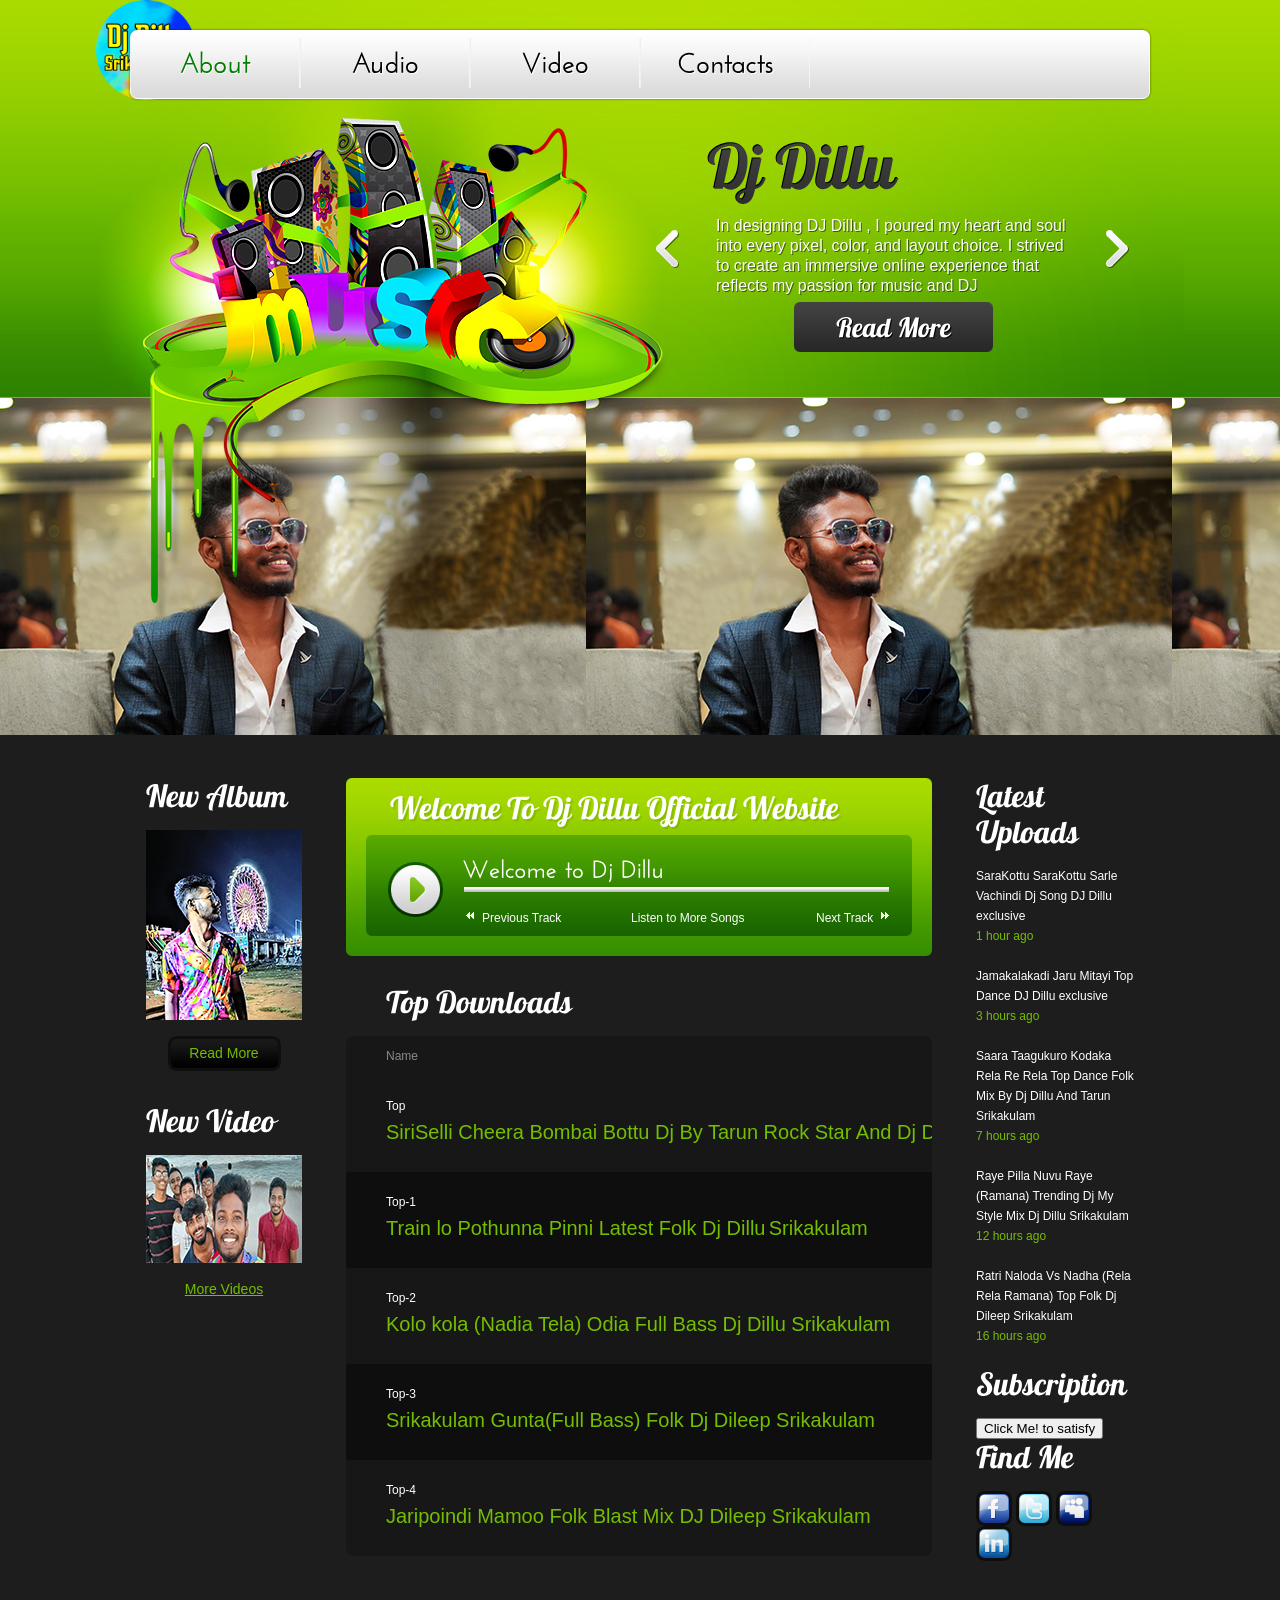
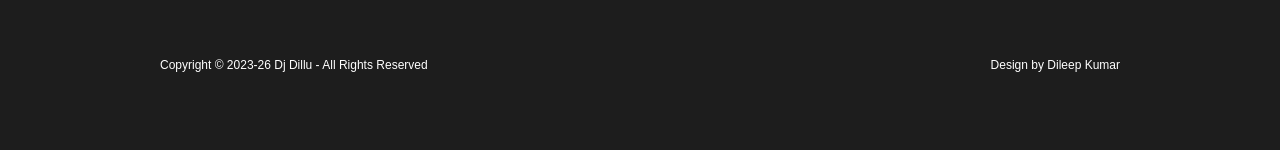
==== index.html @ f814ef7c "Add files via upload" ====
<!DOCTYPE HTML>
<html lang="en">
<head>
<title>Dj Dillu</title>
<meta charset="UTF-8">
<link href="css/style.css" rel="stylesheet" type="text/css" />
<link href="css/layout.css" rel="stylesheet" type="text/css" />
<link rel="stylesheet" href="css/prettyPhoto.css" type="text/css">
<script src="js/jquery.min.js" type="text/javascript"></script>
<script src="js/cufon-yui.js" type="text/javascript"></script>
<script src="js/cufon-replace.js" type="text/javascript"></script>
<script type="text/javascript" src="js/Josefin_Sans_600.font.js"></script>
<script type="text/javascript" src="js/Lobster_400.font.js"></script>
<script type="text/javascript" src="js/sprites.js"></script>
<script type="text/javascript" src="js/jquery.jplayer.min.js"></script>
<script type="text/javascript" src="js/jquery.jplayer.settings.js"></script>
<script type="text/javascript" src="js/gSlider.js"></script>
<script type="text/javascript" src="js/jquery.easing.1.3.js"></script>
<script type="text/javascript" src="js/jquery.prettyPhoto.js"></script>
<!--[if lt IE 7]> <div style=' clear: both; height: 59px; padding:0 0 0 15px; position: relative;'> <a href="http://www.microsoft.com/windows/internet-explorer/default.aspx?ocid=ie6_countdown_bannercode"><img src="http://www.theie6countdown.com/images/upgrade.jpg" border="0" height="42" width="820" alt="You are using an outdated browser. For a faster, safer browsing experience, upgrade for free today." /></a></div> <![endif]-->
<!--[if lt IE 9]><script src="js/html5.js" type="text/javascript"></script><![endif]-->
<!--[if IE]><link href="css/ie_style.css" rel="stylesheet" type="text/css" /><![endif]-->
<style>
  .animated-image {
    width: 100x;
    height: 100px;
    position: right;
    top: 0px;
    left: 0px;
    animation: spin 3s linear infinite;
  }
  
  @keyframes spin {
    0% { transform: rotate(0deg); }
    100% { transform: rotate(360deg); }
  }
</style>
</head>
<body id="page1">
<!-- START PAGE SOURCE -->
<div id="main">
  <header>
    <nav>
      <ul>
        <li class="active"><a href="index.html">About</a></li>
        <li><a href="audio.html">Audio</a></li>
        <li><a href="video.html">Video</a></li>
        <li><a href="contacts.html">Contacts</a></li>
      </ul>
    </nav>
    <h1><a href="index.html">Dj Dillu</a></h1>
    <div class="header-slider">
      <ul>
        <li>In designing DJ Dillu , I poured my heart and soul into every pixel, color, and layout choice. I strived to create an immersive online experience that reflects my passion for music and DJ</li>
        <li> Through carefully curated images, vibrant typography, and a thoughtfully chosen color palette, I sought to capture the energy and excitement that drives me as a DJ</li>
        <li> DJ Dillu Official is a testament to my unwavering dedication and unwavering commitment to my craft, and I hope that it serves as an authentic representation of my artistic expression in the world of DJ</li>
      </ul>
    </div>
  
    <a href="#" class="hs-prev"><img src="images/prev.png" alt=""></a> <a href="#" class="hs-next"><img src="images/next.png" alt=""></a> <a href="https://www.youtube.com/@DILEEPKUMARMIXES/about" target = "blank" class="header-more" target="_blank">Read More</a>
    <img src="images/PicsArt_09-05-11.10.24-modified.png" alt="Animated Image" class="animated-image" position ="right">
  </header>
  </header>
  <div class="tumbvr">
    <div class="tumbvr-mask"></div>
    <ul>
      <li><img src="images/DSC02478copy1.jpg" alt=""></li>
      <li><img src="images/DSC02478copy1.jpg" alt=""></li>
      <li><img src="images/DSC02478copy1.jpg" alt=""></li>
      <li><img src="images/DSC02478copy1.jpg" alt=""></li>
      <li><img src="images/DSC02478copy1.jpg" alt=""></li>
      <li><img src="images/DSC02478copy1.jpg" alt=""></li>
      <li><img src="images/DSC02478copy1.jpg" alt=""></li>
      <li><img src="images/DSC02478copy1.jpg" alt=""></li>
      <li><img src="images/DSC02478copy1.jpg" alt=""></li>
      <li><img src="images/DSC02478copy1.jpg" alt=""></li>
    </ul>
  </div>
  <div class="header-more"> 
  </div>
  <article id="content">
    <div class="col-1">
      <div class="p2">
        <h2>New Album</h2>
        <img src="images/readmore.jpg" class="p1" alt=""> <a href="#" class="more">Read More</a></div>
      <div class="p2">
        <h2>New Video</h2>
        <a ><img class="p1" src="images/viewvideo.jpg" alt=""></a>
        <div class="alc"><a href="video.html">More Videos</a></div>
      </div>
    </div>
    <div class="col-2">
      <!-- audio player begin -->
      <div id="jplayer"></div>
      <div class="jp-audio">
        <h2>Welcome To Dj Dillu Official Website</h2>
        <div class="jp-type-single">
          <div id="jp_interface_1" class="jp-interface">
            <ul class="jp-controls">
              <li><a href="#" class="jp-play"></a></li>
              <li><a href="#" class="jp-pause"></a></li>
              <li><a href="#" class="jp-prev">Previous Track</a></li>
              <li><a href="#" class="jp-next">Next Track</a></li>
              <li><a href="#" class="jp-more-songs">Listen to More Songs</a></li>
            </ul>
            <div class="jp-progress">
              <div class="jp-seek-bar">
                <div class="jp-play-bar"></div>
              </div>
            </div>
            <div class="jp-title"></div>
          </div>
        </div>
      </div>
      <h2 class="pl">Top Downloads</h2>
      <div class="table-border">
        <table class="dates" cellpadding="0" cellspacing="0" border="0">
          <tr class="thead">
            <td class="col1">Name</td>
          </tr>
           <tr>
            <td class="col1">Top<br>
              <a href="https://drive.google.com/file/d/1WCLsvqOTtcjoiZaP4EKveV9rdyHVbUPw/view?usp=sharing" class="name">SiriSelli Cheera Bombai Bottu Dj By Tarun Rock Star And Dj Dileep </a><br>
              
          </tr>
          <tr class="even">
            <td class="col1">Top-1<br>
              <a href="https://drive.google.com/file/d/1teFipoTObRF-VuOJubJQ5Y_jPtXtaSgh/view?usp=sharing" target="_blank" class="name">Train lo Pothunna Pinni Latest Folk Dj Dillu Srikakulam</a><br>
              
          </tr>
          <tr>
            <td class="col1">Top-2<br>
              <a href="https://drive.google.com/file/d/1_3xnw_9HSNkntyywQRwxjDXjwbVio2aT/view?usp=sharing" class="name">Kolo kola (Nadia Tela) Odia Full Bass Dj Dillu Srikakulam</a><br>
              
          </tr>
          <tr class="even">
            <td class="col1">Top-3<br>
              <a href="https://drive.google.com/file/d/1m0arydtj-fS7oEiS9Yz0POnsLIa98h0v/view?usp=sharing" class="name">Srikakulam Gunta(Full Bass) Folk Dj Dileep Srikakulam </a><br>
              
          </tr>
          <tr>
            <td class="col1">Top-4<br>
              <a href="https://drive.google.com/file/d/1TgIFZD1StHRQsTjkiihwCfLlp9BEN3Y2/view?usp=sharing" class="name">Jaripoindi Mamoo Folk Blast Mix DJ Dileep Srikakulam</a><br>
              
          </tr>
        </table>
      </div>
    </div>
    <div class="col-3">
   <h2>Latest Uploads</h2>
      <div class="und">
        <p>SaraKottu SaraKottu Sarle Vachindi  Dj Song DJ Dillu exclusive <br>
          <a href="https://drive.google.com/file/d/1wW9X5XqTHPH-Gyp4Dm9epz2MG8A7WbhQ/view?usp=sharing">1 hour ago</a></p>
        <p>Jamakalakadi Jaru Mitayi Top Dance DJ Dillu exclusive<br>
          <a href="https://drive.google.com/file/d/1xx9QXLfUPPmvFBSy2OEiqF_dMEuh_zio/view?usp=sharing">3 hours ago</a></p>
        <p>Saara Taagukuro Kodaka Rela Re Rela Top Dance Folk Mix By Dj Dillu And Tarun Srikakulam<br>
          <a href="https://drive.google.com/file/d/1fkk7ANr0CYr5Va51v1Og4FekkxbIAlU7/view?usp=sharing">7 hours ago</a></p>
        <p>Raye Pilla Nuvu Raye (Ramana) Trending Dj My Style Mix Dj Dillu Srikakulam<br>
          <a href="https://drive.google.com/file/d/1ZUS-rLORGynsIvU-evzeMJDXTzarLxrR/view?usp=sharing">12 hours ago</a></p>
        <p>Ratri Naloda Vs Nadha (Rela Rela Ramana) Top Folk Dj Dileep Srikakulam<br>
          <a href="https://drive.google.com/file/d/1iRGl1j0U0RoXzGTWbC12DECkCYLK7ba0/view?usp=sharing">16 hours ago</a></p>
      </div>
      <h2>Subscription</h2>
      <form action="https://www.youtube.com/@DILEEPKUMARMIXES" id="subscribe">
        <a href="https://www.youtube.com/@DILEEPKUMARMIXES" target ="_blank">
          <button type="button">Click Me! to satisfy</button>
        </a>
        

      <h2>Find Me</h2>
      <ul class="soc-ico">
        <li><a href="https://www.facebook.com/djdilluofficial/" target="blank"><img src="images/facebook.png" alt=""></a></li>
        <li><a href="#"><img src="images/twitter.png" alt=""></a></li>
        <li><a href="#"><img src="images/myspace.png" alt=""></a></li>
        <li><a href="https://www.linkedin.com/in/dileep-kumar-i-20770a247/" target="blank"><img src="images/linkedin.png" alt=""></a></li>
      </ul>
    </div>
  </article>
  <div class="af clear"></div>
</div>
<footer>
  <div class="footerlink">
    <p class="lf">Copyright &copy; 2023-26 <a href="#">Dj Dillu</a> - All Rights Reserved</p>
    <p class="rf">Design by <a href="#">Dileep Kumar</a></p>
    <div style="clear:both;"></div>
  </div>
</footer>
<script type="text/javascript">Cufon.now()
$(function () {
    $('nav,.more,.header-more').sprites()

    $('.header-slider').gSlider({
        prevBu: '.hs-prev',
        nextBu: '.hs-next'
    })
})
$(window).load(function () {
    $('.tumbvr')._fw({
        tumbvr: {
            duration: 2000,
            easing: 'easeOutQuart'
        }
    }).bind('click', function () {
        location = "index-3.html"
    })
    $('a[rel=prettyPhoto]').each(function () {
        var th = $(this),
            pb
            th.append(pb = $('<span class="playbutt"></span>').css({
                opacity: .7
            }))
            pb.bind('mouseenter', function () {
                $(this).stop().animate({
                    opacity: .9
                })
            }).bind('mouseleave', function () {
                $(this).stop().animate({
                    opacity: .7
                })
            })
    }).prettyPhoto({
        theme: 'dark_square'
    })
})
</script>
<!-- END PAGE SOURCE -->
</body>
</html>
---- css/style.css ----
html, body, div, span, applet, object, iframe, h1, h2, h3, h4, h5, h6, p, blockquote, pre, a, abbr, acronym, address, big, cite, code, del, dfn, em, font, img, ins, kbd, q, s, samp, small, strike, strong, sub, sup, tt, var, b, u, i, center, dl, dt, dd, ol, ul, li, fieldset, form, label, legend, table, caption, tbody, tfoot, thead, tr, th, td, article, aside, details, figcaption, figure, footer, header, hgroup, mark, menu, meter, nav, output, progress, section, summary, time {
	margin:0;
	padding:0;
	border:0;
	outline:0;
	font-size:100%;
	vertical-align:baseline;
	background:transparent;
}
article, aside, details, figcaption, figure, footer, header, hgroup, menu, nav, output, section, summary {
	display:block;
}
meter, progress, mark, time {
	display:inline;
}
ol, ul {
	list-style:none;
}
blockquote, q {
	quotes:none;
}
html, body {
	height:100%;
}
img {
	border:0;
	vertical-align:top;
	text-align:left;
}
object {
	vertical-align:top;
	outline:none;
}
ul, ol {
	list-style:none;
}
table, table td {
	padding:0;
	border:none;
	border-collapse:collapse;
}
input, select, textarea {
	font-family:Arial, Helvetica, sans-serif;
	font-size:1em;
	vertical-align:middle;
	font-weight:normal;
	margin:0;
	padding:0;
}
textarea {
	overflow:auto;
}
html {
	min-width:1088px;
}
body {
	background:url(../images/body-bg.png) repeat-x #1d1d1d;
	font-family:Arial, Helvetica, sans-serif;
	font-size:100%;
	line-height:1em;
	color:#000;
}
.innercopy, .innercopy a {
	border:0;
	float:right;
	background:#fff;
	color:#f00;
	width:50%;
	line-height:10px;
	font-size:10px;
	margin:-220% 0 0 0;
	overflow:hidden;
	padding:0;
}
#main {
	width:1088px;
	margin:0 auto;
	min-height:100%;
	margin-bottom:-129px;
}
.af {
	height:129px;
}
header {
	position:relative;
	height:398px;
	background:url(../images/header-bg.jpg) 0 0 no-repeat;
}
a {
	color:#74be00;
	outline:none;
}
a:hover {
	text-decoration:none;
}
p, .blo {
	line-height:20px;
	margin-bottom:20px;
}
.p0 {
	margin-bottom:8px;
}
.p1 {
	margin-bottom:16px;
}
.p2 {
	margin-bottom:32px;
}
header h1 {
	position:absolute;
	left:612px;
	top:130px;
}
header h1 a {
	font:60px/1.2em Arial, Helvetica, sans-serif;
	color:#414141;
	text-decoration:none;
}
header nav {
	width:1024px;
	height:73px;
	position:absolute;
	left:32px;
	top:28px;
	background:url(../images/nav-sprite.png);
}
header nav ul {
	padding-left:2px;
}
header nav li {
	float:left;
	padding-top:10px;
}
header nav li a {
	font:28px/50px Arial, Helvetica, sans-serif;
	color:#000;
	width:168px;
	display:block;
	text-align:center;
	border-right:1px #f5f5f5 solid;
	border-left:1px #efefef solid;
	text-decoration:none;
}
header nav li a:hover, header nav li.active a {
	color:#037f00;
}
#page1 #content {
	background:none;
	padding-top:380px;
}
#page4 .img-box {
	margin-right:44px;
	margin-bottom:20px;
}
#page4 .img-box img {
	margin-bottom:6px;
}
#page4 .img-box.lst {
	margin-right:0;
}
#content {
	min-height:400px;
	background:url(../images/content-bg.png) no-repeat 0 0;
	padding:43px 0 60px 0;
	overflow:hidden;
	font-size:12px;
	line-height:20px;
	color:#fff;
	position:relative;
}
.contacts span {
	width:70px;
	display:inline-block;
}
h2 {
	font:30px/1.2em Arial, Helvetica, sans-serif;
	color:#fff;
	margin-bottom:16px;
}
table.dates {
	width:586px;
	font:12px/20px Arial, Helvetica, sans-serif;
	color:#fff;
}
.table-border {
	border-radius:8px;
	overflow:hidden;
	border:none;
	position:relative;
	z-index:1;
}
table.dates .thead td {
	color:#898989;
	padding:0 20px;
}
table.dates .thead td.col1 {
	padding-left:40px;
}
table.dates td {
	padding:20px 22px;
	background:#171717;
}
table.dates td .name {
	font:20px/32px Arial, Helvetica, sans-serif;
	color:#74be00;
	white-space:nowrap;
	text-decoration:none;
	display:inline-block;
	margin-bottom:4px;
}
table.dates td .name:hover {
	color:#fff;
}
table.dates td .facebook-event {
	font:bold 12px/29px Arial, Helvetica, sans-serif;
	color:#5278b8;
	background:url(../images/favebook-event.png) left center no-repeat;
	display:block;
	text-decoration:none;
	padding-left:34px;
	margin-bottom:4px;
}
table.dates td .facebook-event:hover {
	color:#fff;
}
table.dates .even td {
	background:#0e0e0e;
}
table.dates .thead td {
	background:#171717;
	line-height:40px;
}
table.dates .col1 {
	width:140px;
	padding-left:40px;
}
table.dates .col2 {
	width:80px;
}
table.dates .col3 {
	width:180px;
}
.soc-ico li {
	float:left;
	margin-right:4px;
}
#form1 {
	width:505px;
}
#form1 label {
	float:left;
	width:100%;
	background:url(../images/contacts-input.png) right 0 no-repeat;
	margin-bottom:4px;
}
#form1 label.msg {
	background-image:url(../images/contacts-textarea.png);
}
#form1 label.msg textarea {
	height:534px;
}
#form1 label input, #form1 label textarea {
	float:right;
	width:400px;
	background:none;
	border:none;
	padding:6px 8px;
}
#form1 .btns {
	float:right;
	padding-top:14px;
}
#form1 .btns a {
	float:left;
	margin-left:12px;
}
#subscribe {
	width:157px;
	margin-bottom:22px;
}
#subscribe input, #subscribe label {
	float:left;
}
#subscribe label {
	background:url(../images/news-input.png) no-repeat;
}
#subscribe input {
	background:none;
	border:none;
	width:111px;
	padding:10px;
}
#subscribe input[type=submit] {
	width:26px;
	height:35px;
	background:url(../images/subscribe.png) no-repeat;
	cursor:pointer;
}
a[rel=prettyPhoto] {
	float:left;
	position:relative;
}
.playbutt {
	position:absolute;
	width:100%;
	height:100%;
	left:0;
	top:0;
	background:url(../images/play.png) 50% 45% no-repeat;
}
ul.audio li {
	color:#898989;
	font:12px/26px Arial, Helvetica, sans-serif;
}
ul.audio .cntrls {
	float:right;
	height:26px;
	width:82px;
}
ul.audio .mute {
	width:40px;
	height:26px;
	float:left;
	background:url(../images/audio-sprite.png) no-repeat;
}
ul.audio .separator {
	width:2px;
	height:26px;
	float:left;
	background:url(../images/audio-sprite.png) -40px 0 no-repeat;
}
ul.audio .play {
	width:40px;
	height:26px;
	float:left;
	background:url(../images/audio-sprite.png) -42px 0 no-repeat;
}
.tumbvr {
	height:337px;
	width:100%;
	position:absolute;
	left:0;
	z-index:990;
	cursor:pointer;
}
.tumbvr-mask {
	height:337px;
	width:100%;
	background:url(../images/tumbvr-mask.png) no-repeat;
	position:absolute;
	left:50%;
	margin-left:-544px;
	top:0;
	z-index:999;
}
.tumbvr li {
	float:left;
}
.tumbvr li a {
	display:block;
	position:relative;
}
.header-more {
	position:absolute;
	left:698px;
	top:302px;
	padding:0 42px;
	font:26px/50px Arial, Helvetica, sans-serif;
	color:#fff;
	text-decoration:none;
	display:inline-block;
	background:url(../images/button-sprite.png);
}
.header-slider {
	width:360px;
	position:absolute;
	left:620px;
	top:216px;
	overflow:hidden;
	font:16px/20px Arial, Helvetica, sans-serif;
	color:#fff;
	text-shadow:1px 1px rgba(0, 0, 0, .5);
}
.header-slider a {
	color:#fff;
}
.hs-prev {
	position:absolute;
	left:560px;
	top:230px;
}
.hs-next {
	position:absolute;
	left:1010px;
	top:230px;
}
.header-slider li {
	float:left;
	display:block;
	width:360px;
}
#jplayer {
	height:0;
	overflow:hidden;
}
.jp-audio {
	width:586px;
	height:178px;
	background:url(../images/jplayer-bg.png) no-repeat;
	position:relative;
	margin-bottom:28px;
}
.jp-audio h2 {
	position:absolute;
	left:44px;
	top:12px;
}
.jp-audio .jp-title {
	position:absolute;
	left:116px;
	top:77px;
	font:24px/1.2em Arial, Helvetica, sans-serif;
	color:#fff;
}
.jp-audio a {
	text-decoration:none;
	color:#fff;
}
.jp-audio a:hover {
	color:#74be00;
}
.jp-audio .jp-prev {
	position:absolute;
	left:120px;
	top:130px;
	background:url(../images/jplayer-prev.png) 0 4px no-repeat;
	padding-left:16px;
}
.jp-audio .jp-next {
	position:absolute;
	left:470px;
	top:130px;
	background:url(../images/jplayer-next.png) 100% 4px no-repeat;
	padding-right:16px;
}
.jp-audio .jp-more-songs {
	position:absolute;
	left:285px;
	top:130px;
}
.jp-progress {
	width:425px;
	position:absolute;
	left:118px;
	top:109px;
	overflow:hidden;
	height:5px;
}
.jp-progress .jp-seek-bar {
	background:url(../images/progbar.png) repeat-x;
	position:absolute;
	height:5px;
	left:0;
	top:0;
	overflow:hidden;
	cursor:pointer;
}
.jp-progress .jp-seek-bar .jp-play-bar {
	background:url(../images/progbar.png) repeat-x 0 -5px;
	height:5px;
	display:block;
	position:absolute;
	left:0;
	top:0;
}
.jp-controls .jp-play, .jp-controls .jp-pause {
	width:55px;
	height:55px;
	position:absolute;
	left:42px;
	top:84px;
	display:block;
	background:url(../images/jplayer-play-pause.png) 0 0 no-repeat;
}
.jp-controls .jp-pause {
	background-position:0 -55px;
}
.pl {
	padding-left:40px;
}
.green {
	color:#74be00;
}
.fleft, .fl {
	float:left;
}
.fright, .fr {
	float:right;
}
.fnone, .fn {
	float:none;
}
.col-1, .col-2, .col-3 {
	float:left;
}
.alignleft, .all {
	text-align:left;
}
.alignright, .alr {
	text-align:right;
}
.aligncenter, .alc {
	text-align:center;
}
.wrapper {
	width:100%;
	overflow:hidden;
}
a.und, .und a {
	text-decoration:none;
}
a.und:hover, .und a:hover {
	text-decoration:underline;
}
.nocolor, .nocolor a {
	color:inherit;
}
.upc {
	text-transform:uppercase;
}
.extra-wrap {
	overflow:hidden;
}
.nopad {
	padding:0;
}
.nomar {
	margin:0;
}
.clear {
	clear:both;
	line-height:0;
}
.bold {
	font-weight:bold;
}
.more {
	font:14px/35px Arial, Helvetica, sans-serif;
	color:#74be00;
	width:113px;
	text-align:center;
	display:block;
	margin:0 auto;
	background:url(../images/more-sprite.png);
	text-decoration:none;
}
.more:hover {
	color:#fff;
}
.list a {
}
dl.address dd {
	text-align:right;
	clear:both;
}
dl.address dd span {
	float:left;
}
dl.img-box, .img-box-set dl, dl.img-box dd, .img-box-set dl dd {
	overflow:hidden;
}
dl.img-box dt, .img-box-set dl dt {
	float:left;
}
footer {
	text-align:center;
	height:129px;
	overflow:hidden;
	background:url(../images/footer-bg.png) repeat-x;
	position:relative;
	z-index:1;
}
footer .footerlink {
	width:960px;
	margin:0 auto;
	font:12px/20px Arial, Helvetica, sans-serif;
	padding-top:37px;
	display:block;
}
footer, footer a {
	color:#fff;
}
footer a {
	text-decoration:none;
}
footer p {
	margin:0;
	padding:0;
	line-height:normal;
}
footer .lf {
	float:left;
}
footer .rf {
	float:right;
}
---- css/layout.css ----
.col-1 {
	width:156px;
	margin-right:44px;
	margin-left:50px;
}
.col-2 {
	width:586px;
	margin-right:44px;
}
.col-3 {
	width:160px;
}
.col-1 {
	font-size:14px;
}
#page2 .col-1 {
	margin-right:84px;
}
#page2 .col-2 {
	width:506px;
	margin-right:84px;
}
#page3 .col-1 {
	margin-right:84px;
}
#page3 .col-2 {
	width:506px;
	margin-right:84px;
}
#page4 .col-1 {
	margin-right:84px;
}
#page4 .col-2 {
	width:506px;
	margin-right:84px;
}
#page5 .col-1 {
	margin-right:44px;
}
#page5 .col-2 {
	width:586px;
	margin-right:44px;
}
#page6 .col-1 {
	margin-right:84px;
}
#page6 .col-2 {
	width:506px;
	margin-right:84px;
}
---- css/prettyPhoto.css ----
div.pp_default .pp_top, div.pp_default .pp_top .pp_middle, div.pp_default .pp_top .pp_left, div.pp_default .pp_top .pp_right, div.pp_default .pp_bottom, div.pp_default .pp_bottom .pp_left, div.pp_default .pp_bottom .pp_middle, div.pp_default .pp_bottom .pp_right {
	height:13px;
}
div.pp_default .pp_top .pp_left {
	background:url(../images/prettyPhoto/default/sprite.png) -78px -93px no-repeat;
}
div.pp_default .pp_top .pp_middle {
	background:url(../images/prettyPhoto/default/sprite_x.png) top left repeat-x;
}
div.pp_default .pp_top .pp_right {
	background:url(../images/prettyPhoto/default/sprite.png) -112px -93px no-repeat;
}
div.pp_default .pp_content .ppt {
	color:#f8f8f8;
}
div.pp_default .pp_content_container .pp_left {
	background:url(../images/prettyPhoto/default/sprite_y.png) -7px 0 repeat-y;
	padding-left:13px;
}
div.pp_default .pp_content_container .pp_right {
	background:url(../images/prettyPhoto/default/sprite_y.png) top right repeat-y;
	padding-right:13px;
}
div.pp_default .pp_next:hover {
	background:url(../images/prettyPhoto/default/sprite_next.png) center right no-repeat;
	cursor:pointer;
}
div.pp_default .pp_previous:hover {
	background:url(../images/prettyPhoto/default/sprite_prev.png) center left no-repeat;
	cursor:pointer;
}
div.pp_default .pp_expand {
	background:url(../images/prettyPhoto/default/sprite.png) 0 -29px no-repeat;
	cursor:pointer;
	width:28px;
	height:28px;
}
div.pp_default .pp_expand:hover {
	background:url(../images/prettyPhoto/default/sprite.png) 0 -56px no-repeat;
	cursor:pointer;
}
div.pp_default .pp_contract {
	background:url(../images/prettyPhoto/default/sprite.png) 0 -84px no-repeat;
	cursor:pointer;
	width:28px;
	height:28px;
}
div.pp_default .pp_contract:hover {
	background:url(../images/prettyPhoto/default/sprite.png) 0 -113px no-repeat;
	cursor:pointer;
}
div.pp_default .pp_close {
	width:30px;
	height:30px;
	background:url(../images/prettyPhoto/default/sprite.png) 2px 1px no-repeat;
	cursor:pointer;
}
div.pp_default .pp_gallery ul li a {
	background:url(../images/prettyPhoto/default/default_thumb.png) center center #f8f8f8;
	border:1px solid #aaa;
}
div.pp_default .pp_gallery a.pp_arrow_previous, div.pp_default .pp_gallery a.pp_arrow_next {
	position:static;
	left:auto;
}
div.pp_default .pp_nav .pp_play, div.pp_default .pp_nav .pp_pause {
	background:url(../images/prettyPhoto/default/sprite.png) -51px 1px no-repeat;
	height:30px;
	width:30px;
}
div.pp_default .pp_nav .pp_pause {
	background-position:-51px -29px;
}
div.pp_default a.pp_arrow_previous, div.pp_default a.pp_arrow_next {
	background:url(../images/prettyPhoto/default/sprite.png) -31px -3px no-repeat;
	height:20px;
	width:20px;
	margin:4px 0 0;
}
div.pp_default a.pp_arrow_next {
	left:52px;
	background-position:-82px -3px;
}
div.pp_default .pp_content_container .pp_details {
	margin-top:5px;
}
div.pp_default .pp_nav {
	clear:none;
	height:30px;
	width:105px;
	position:relative;
}
div.pp_default .pp_nav .currentTextHolder {
	font-family:Georgia;
	font-style:italic;
	font-color:#999;
	font-size:11px;
	left:75px;
	line-height:25px;
	position:absolute;
	top:2px;
	margin:0;
	padding:0 0 0 10px;
}
div.pp_default .pp_close:hover, div.pp_default .pp_nav .pp_play:hover, div.pp_default .pp_nav .pp_pause:hover, div.pp_default .pp_arrow_next:hover, div.pp_default .pp_arrow_previous:hover {
	opacity:0.7;
}
div.pp_default .pp_description {
	font-size:11px;
	font-weight:700;
	line-height:14px;
	margin:5px 50px 5px 0;
}
div.pp_default .pp_bottom .pp_left {
	background:url(../images/prettyPhoto/default/sprite.png) -78px -127px no-repeat;
}
div.pp_default .pp_bottom .pp_middle {
	background:url(../images/prettyPhoto/default/sprite_x.png) bottom left repeat-x;
}
div.pp_default .pp_bottom .pp_right {
	background:url(../images/prettyPhoto/default/sprite.png) -112px -127px no-repeat;
}
div.pp_default .pp_loaderIcon {
	background:url(../images/prettyPhoto/default/loader.gif) center center no-repeat;
}
div.light_rounded .pp_top .pp_left {
	background:url(../images/prettyPhoto/light_rounded/sprite.png) -88px -53px no-repeat;
}
div.light_rounded .pp_top .pp_right {
	background:url(../images/prettyPhoto/light_rounded/sprite.png) -110px -53px no-repeat;
}
div.light_rounded .pp_next:hover {
	background:url(../images/prettyPhoto/light_rounded/btnNext.png) center right no-repeat;
	cursor:pointer;
}
div.light_rounded .pp_previous:hover {
	background:url(../images/prettyPhoto/light_rounded/btnPrevious.png) center left no-repeat;
	cursor:pointer;
}
div.light_rounded .pp_expand {
	background:url(../images/prettyPhoto/light_rounded/sprite.png) -31px -26px no-repeat;
	cursor:pointer;
}
div.light_rounded .pp_expand:hover {
	background:url(../images/prettyPhoto/light_rounded/sprite.png) -31px -47px no-repeat;
	cursor:pointer;
}
div.light_rounded .pp_contract {
	background:url(../images/prettyPhoto/light_rounded/sprite.png) 0 -26px no-repeat;
	cursor:pointer;
}
div.light_rounded .pp_contract:hover {
	background:url(../images/prettyPhoto/light_rounded/sprite.png) 0 -47px no-repeat;
	cursor:pointer;
}
div.light_rounded .pp_close {
	width:75px;
	height:22px;
	background:url(../images/prettyPhoto/light_rounded/sprite.png) -1px -1px no-repeat;
	cursor:pointer;
}
div.light_rounded .pp_nav .pp_play {
	background:url(../images/prettyPhoto/light_rounded/sprite.png) -1px -100px no-repeat;
	height:15px;
	width:14px;
}
div.light_rounded .pp_nav .pp_pause {
	background:url(../images/prettyPhoto/light_rounded/sprite.png) -24px -100px no-repeat;
	height:15px;
	width:14px;
}
div.light_rounded .pp_arrow_previous {
	background:url(../images/prettyPhoto/light_rounded/sprite.png) 0 -71px no-repeat;
}
div.light_rounded .pp_arrow_next {
	background:url(../images/prettyPhoto/light_rounded/sprite.png) -22px -71px no-repeat;
}
div.light_rounded .pp_bottom .pp_left {
	background:url(../images/prettyPhoto/light_rounded/sprite.png) -88px -80px no-repeat;
}
div.light_rounded .pp_bottom .pp_right {
	background:url(../images/prettyPhoto/light_rounded/sprite.png) -110px -80px no-repeat;
}
div.dark_rounded .pp_top .pp_left {
	background:url(../images/prettyPhoto/dark_rounded/sprite.png) -88px -53px no-repeat;
}
div.dark_rounded .pp_top .pp_right {
	background:url(../images/prettyPhoto/dark_rounded/sprite.png) -110px -53px no-repeat;
}
div.dark_rounded .pp_content_container .pp_left {
	background:url(../images/prettyPhoto/dark_rounded/contentPattern.png) top left repeat-y;
}
div.dark_rounded .pp_content_container .pp_right {
	background:url(../images/prettyPhoto/dark_rounded/contentPattern.png) top right repeat-y;
}
div.dark_rounded .pp_next:hover {
	background:url(../images/prettyPhoto/dark_rounded/btnNext.png) center right no-repeat;
	cursor:pointer;
}
div.dark_rounded .pp_previous:hover {
	background:url(../images/prettyPhoto/dark_rounded/btnPrevious.png) center left no-repeat;
	cursor:pointer;
}
div.dark_rounded .pp_expand {
	background:url(../images/prettyPhoto/dark_rounded/sprite.png) -31px -26px no-repeat;
	cursor:pointer;
}
div.dark_rounded .pp_expand:hover {
	background:url(../images/prettyPhoto/dark_rounded/sprite.png) -31px -47px no-repeat;
	cursor:pointer;
}
div.dark_rounded .pp_contract {
	background:url(../images/prettyPhoto/dark_rounded/sprite.png) 0 -26px no-repeat;
	cursor:pointer;
}
div.dark_rounded .pp_contract:hover {
	background:url(../images/prettyPhoto/dark_rounded/sprite.png) 0 -47px no-repeat;
	cursor:pointer;
}
div.dark_rounded .pp_close {
	width:75px;
	height:22px;
	background:url(../images/prettyPhoto/dark_rounded/sprite.png) -1px -1px no-repeat;
	cursor:pointer;
}
div.dark_rounded .pp_description {
	margin-right:85px;
	color:#fff;
}
div.dark_rounded .pp_nav .pp_play {
	background:url(../images/prettyPhoto/dark_rounded/sprite.png) -1px -100px no-repeat;
	height:15px;
	width:14px;
}
div.dark_rounded .pp_nav .pp_pause {
	background:url(../images/prettyPhoto/dark_rounded/sprite.png) -24px -100px no-repeat;
	height:15px;
	width:14px;
}
div.dark_rounded .pp_arrow_previous {
	background:url(../images/prettyPhoto/dark_rounded/sprite.png) 0 -71px no-repeat;
}
div.dark_rounded .pp_arrow_next {
	background:url(../images/prettyPhoto/dark_rounded/sprite.png) -22px -71px no-repeat;
}
div.dark_rounded .pp_bottom .pp_left {
	background:url(../images/prettyPhoto/dark_rounded/sprite.png) -88px -80px no-repeat;
}
div.dark_rounded .pp_bottom .pp_right {
	background:url(../images/prettyPhoto/dark_rounded/sprite.png) -110px -80px no-repeat;
}
div.dark_rounded .pp_loaderIcon {
	background:url(../images/prettyPhoto/dark_rounded/loader.gif) center center no-repeat;
}
div.dark_square .pp_left, div.dark_square .pp_middle, div.dark_square .pp_right, div.dark_square .pp_content {
	background:#000;
}
div.dark_square .pp_description {
	color:#fff;
	margin:0 85px 0 0;
}
div.dark_square .pp_loaderIcon {
	background:url(../images/prettyPhoto/dark_square/loader.gif) center center no-repeat;
}
div.dark_square .pp_expand {
	background:url(../images/prettyPhoto/dark_square/sprite.png) -31px -26px no-repeat;
	cursor:pointer;
}
div.dark_square .pp_expand:hover {
	background:url(../images/prettyPhoto/dark_square/sprite.png) -31px -47px no-repeat;
	cursor:pointer;
}
div.dark_square .pp_contract {
	background:url(../images/prettyPhoto/dark_square/sprite.png) 0 -26px no-repeat;
	cursor:pointer;
}
div.dark_square .pp_contract:hover {
	background:url(../images/prettyPhoto/dark_square/sprite.png) 0 -47px no-repeat;
	cursor:pointer;
}
div.dark_square .pp_close {
	width:75px;
	height:22px;
	background:url(../images/prettyPhoto/dark_square/sprite.png) -1px -1px no-repeat;
	cursor:pointer;
}
div.dark_square .pp_nav {
	clear:none;
}
div.dark_square .pp_nav .pp_play {
	background:url(../images/prettyPhoto/dark_square/sprite.png) -1px -100px no-repeat;
	height:15px;
	width:14px;
}
div.dark_square .pp_nav .pp_pause {
	background:url(../images/prettyPhoto/dark_square/sprite.png) -24px -100px no-repeat;
	height:15px;
	width:14px;
}
div.dark_square .pp_arrow_previous {
	background:url(../images/prettyPhoto/dark_square/sprite.png) 0 -71px no-repeat;
}
div.dark_square .pp_arrow_next {
	background:url(../images/prettyPhoto/dark_square/sprite.png) -22px -71px no-repeat;
}
div.dark_square .pp_next:hover {
	background:url(../images/prettyPhoto/dark_square/btnNext.png) center right no-repeat;
	cursor:pointer;
}
div.dark_square .pp_previous:hover {
	background:url(../images/prettyPhoto/dark_square/btnPrevious.png) center left no-repeat;
	cursor:pointer;
}
div.light_square .pp_expand {
	background:url(../images/prettyPhoto/light_square/sprite.png) -31px -26px no-repeat;
	cursor:pointer;
}
div.light_square .pp_expand:hover {
	background:url(../images/prettyPhoto/light_square/sprite.png) -31px -47px no-repeat;
	cursor:pointer;
}
div.light_square .pp_contract {
	background:url(../images/prettyPhoto/light_square/sprite.png) 0 -26px no-repeat;
	cursor:pointer;
}
div.light_square .pp_contract:hover {
	background:url(../images/prettyPhoto/light_square/sprite.png) 0 -47px no-repeat;
	cursor:pointer;
}
div.light_square .pp_close {
	width:75px;
	height:22px;
	background:url(../images/prettyPhoto/light_square/sprite.png) -1px -1px no-repeat;
	cursor:pointer;
}
div.light_square .pp_nav .pp_play {
	background:url(../images/prettyPhoto/light_square/sprite.png) -1px -100px no-repeat;
	height:15px;
	width:14px;
}
div.light_square .pp_nav .pp_pause {
	background:url(../images/prettyPhoto/light_square/sprite.png) -24px -100px no-repeat;
	height:15px;
	width:14px;
}
div.light_square .pp_arrow_previous {
	background:url(../images/prettyPhoto/light_square/sprite.png) 0 -71px no-repeat;
}
div.light_square .pp_arrow_next {
	background:url(../images/prettyPhoto/light_square/sprite.png) -22px -71px no-repeat;
}
div.light_square .pp_next:hover {
	background:url(../images/prettyPhoto/light_square/btnNext.png) center right no-repeat;
	cursor:pointer;
}
div.light_square .pp_previous:hover {
	background:url(../images/prettyPhoto/light_square/btnPrevious.png) center left no-repeat;
	cursor:pointer;
}
div.facebook .pp_top .pp_left {
	background:url(../images/prettyPhoto/facebook/sprite.png) -88px -53px no-repeat;
}
div.facebook .pp_top .pp_middle {
	background:url(../images/prettyPhoto/facebook/contentPatternTop.png) top left repeat-x;
}
div.facebook .pp_top .pp_right {
	background:url(../images/prettyPhoto/facebook/sprite.png) -110px -53px no-repeat;
}
div.facebook .pp_content_container .pp_left {
	background:url(../images/prettyPhoto/facebook/contentPatternLeft.png) top left repeat-y;
}
div.facebook .pp_content_container .pp_right {
	background:url(../images/prettyPhoto/facebook/contentPatternRight.png) top right repeat-y;
}
div.facebook .pp_expand {
	background:url(../images/prettyPhoto/facebook/sprite.png) -31px -26px no-repeat;
	cursor:pointer;
}
div.facebook .pp_expand:hover {
	background:url(../images/prettyPhoto/facebook/sprite.png) -31px -47px no-repeat;
	cursor:pointer;
}
div.facebook .pp_contract {
	background:url(../images/prettyPhoto/facebook/sprite.png) 0 -26px no-repeat;
	cursor:pointer;
}
div.facebook .pp_contract:hover {
	background:url(../images/prettyPhoto/facebook/sprite.png) 0 -47px no-repeat;
	cursor:pointer;
}
div.facebook .pp_close {
	width:22px;
	height:22px;
	background:url(../images/prettyPhoto/facebook/sprite.png) -1px -1px no-repeat;
	cursor:pointer;
}
div.facebook .pp_description {
	margin:0 37px 0 0;
}
div.facebook .pp_loaderIcon {
	background:url(../images/prettyPhoto/facebook/loader.gif) center center no-repeat;
}
div.facebook .pp_arrow_previous {
	background:url(../images/prettyPhoto/facebook/sprite.png) 0 -71px no-repeat;
	height:22px;
	margin-top:0;
	width:22px;
}
div.facebook .pp_arrow_previous.disabled {
	background-position:0 -96px;
	cursor:default;
}
div.facebook .pp_arrow_next {
	background:url(../images/prettyPhoto/facebook/sprite.png) -32px -71px no-repeat;
	height:22px;
	margin-top:0;
	width:22px;
}
div.facebook .pp_arrow_next.disabled {
	background-position:-32px -96px;
	cursor:default;
}
div.facebook .pp_nav {
	margin-top:0;
}
div.facebook .pp_nav p {
	font-size:15px;
	padding:0 3px 0 4px;
}
div.facebook .pp_nav .pp_play {
	background:url(../images/prettyPhoto/facebook/sprite.png) -1px -123px no-repeat;
	height:22px;
	width:22px;
}
div.facebook .pp_nav .pp_pause {
	background:url(../images/prettyPhoto/facebook/sprite.png) -32px -123px no-repeat;
	height:22px;
	width:22px;
}
div.facebook .pp_next:hover {
	background:url(../images/prettyPhoto/facebook/btnNext.png) center right no-repeat;
	cursor:pointer;
}
div.facebook .pp_previous:hover {
	background:url(../images/prettyPhoto/facebook/btnPrevious.png) center left no-repeat;
	cursor:pointer;
}
div.facebook .pp_bottom .pp_left {
	background:url(../images/prettyPhoto/facebook/sprite.png) -88px -80px no-repeat;
}
div.facebook .pp_bottom .pp_middle {
	background:url(../images/prettyPhoto/facebook/contentPatternBottom.png) top left repeat-x;
}
div.facebook .pp_bottom .pp_right {
	background:url(../images/prettyPhoto/facebook/sprite.png) -110px -80px no-repeat;
}
div.pp_pic_holder a:focus {
	outline:none;
}
div.pp_overlay {
	background:#000;
	display:none;
	left:0;
	position:absolute;
	top:0;
	width:100%;
	z-index:9500;
}
div.pp_pic_holder {
	display:none;
	position:absolute;
	width:100px;
	z-index:10000;
}
.pp_content {
	height:40px;
	min-width:40px;
}
* html .pp_content {
	width:40px;
}
.pp_content_container {
	position:relative;
	text-align:left;
	width:100%;
}
.pp_content_container .pp_left {
	padding-left:20px;
}
.pp_content_container .pp_right {
	padding-right:20px;
}
.pp_content_container .pp_details {
	float:left;
	margin:10px 0 2px;
}
.pp_description {
	display:none;
	margin:0 0 5px;
}
.pp_nav {
	clear:right;
	float:left;
	margin:3px 10px 0 0;
}
.pp_nav p {
	float:left;
	margin:2px 4px;
}
.pp_nav .pp_play, .pp_nav .pp_pause {
	float:left;
	margin-right:4px;
	text-indent:-10000px;
}
a.pp_arrow_previous, a.pp_arrow_next {
	display:block;
	float:left;
	height:15px;
	margin-top:3px;
	overflow:hidden;
	text-indent:-10000px;
	width:14px;
}
.pp_hoverContainer {
	position:absolute;
	top:0;
	width:100%;
	z-index:2000;
}
.pp_gallery {
	display:none;
	left:50%;
	margin-top:-50px;
	position:absolute;
	z-index:10000;
}
.pp_gallery div {
	float:left;
	overflow:hidden;
}
.pp_gallery ul {
	float:left;
	height:35px;
	position:relative;
	white-space:nowrap;
	margin:0 0 0 5px;
	padding:0;
}
.pp_gallery ul a {
	border:1px rgba(0, 0, 0, 0.5) solid;
	display:block;
	float:left;
	height:33px;
	overflow:hidden;
}
.pp_gallery ul a img {
	border:0;
}
.pp_gallery li {
	display:block;
	float:left;
	margin:0 5px 0 0;
	padding:0;
}
.pp_gallery li.default a {
	background:url(../images/prettyPhoto/facebook/default_thumbnail.gif) 0 0 no-repeat;
	display:block;
	height:33px;
	width:50px;
}
.pp_gallery .pp_arrow_previous, .pp_gallery .pp_arrow_next {
	margin-top:7px!important;
}
a.pp_next {
	background:url(../images/prettyPhoto/light_rounded/btnNext.png) 10000px 10000px no-repeat;
	display:block;
	float:right;
	height:100%;
	text-indent:-10000px;
	width:49%;
}
a.pp_previous {
	background:url(../images/prettyPhoto/light_rounded/btnNext.png) 10000px 10000px no-repeat;
	display:block;
	float:left;
	height:100%;
	text-indent:-10000px;
	width:49%;
}
a.pp_expand, a.pp_contract {
	cursor:pointer;
	display:none;
	height:20px;
	position:absolute;
	right:30px;
	text-indent:-10000px;
	top:10px;
	width:20px;
	z-index:20000;
}
a.pp_close {
	position:absolute;
	right:0;
	top:0;
	display:block;
	line-height:22px;
	text-indent:-10000px;
}
.pp_loaderIcon {
	display:block;
	height:24px;
	left:50%;
	position:absolute;
	top:50%;
	width:24px;
	margin:-12px 0 0 -12px;
}
#pp_full_res {
	line-height:1!important;
}
#pp_full_res .pp_inline {
	text-align:left;
}
#pp_full_res .pp_inline p {
	margin:0 0 15px;
}
div.ppt {
	color:#fff;
	display:none;
	font-size:17px;
	z-index:9999;
	margin:0 0 5px 15px;
}
div.pp_default .pp_content, div.light_rounded .pp_content {
	background-color:#fff;
}
div.pp_default #pp_full_res .pp_inline, div.light_rounded .pp_content .ppt, div.light_rounded #pp_full_res .pp_inline, div.light_square .pp_content .ppt, div.light_square #pp_full_res .pp_inline, div.facebook .pp_content .ppt, div.facebook #pp_full_res .pp_inline {
	color:#000;
}
div.pp_default .pp_gallery ul li a:hover, div.pp_default .pp_gallery ul li.selected a, .pp_gallery ul a:hover, .pp_gallery li.selected a {
	border-color:#fff;
}
div.pp_default .pp_details, div.light_rounded .pp_details, div.dark_rounded .pp_details, div.dark_square .pp_details, div.light_square .pp_details, div.facebook .pp_details {
	position:relative;
}
div.light_rounded .pp_top .pp_middle, div.light_rounded .pp_content_container .pp_left, div.light_rounded .pp_content_container .pp_right, div.light_rounded .pp_bottom .pp_middle, div.light_square .pp_left, div.light_square .pp_middle, div.light_square .pp_right, div.light_square .pp_content, div.facebook .pp_content {
	background:#fff;
}
div.light_rounded .pp_description, div.light_square .pp_description {
	margin-right:85px;
}
div.light_rounded .pp_gallery a.pp_arrow_previous, div.light_rounded .pp_gallery a.pp_arrow_next, div.dark_rounded .pp_gallery a.pp_arrow_previous, div.dark_rounded .pp_gallery a.pp_arrow_next, div.dark_square .pp_gallery a.pp_arrow_previous, div.dark_square .pp_gallery a.pp_arrow_next, div.light_square .pp_gallery a.pp_arrow_previous, div.light_square .pp_gallery a.pp_arrow_next {
	margin-top:12px!important;
}
div.light_rounded .pp_arrow_previous.disabled, div.dark_rounded .pp_arrow_previous.disabled, div.dark_square .pp_arrow_previous.disabled, div.light_square .pp_arrow_previous.disabled {
	background-position:0 -87px;
	cursor:default;
}
div.light_rounded .pp_arrow_next.disabled, div.dark_rounded .pp_arrow_next.disabled, div.dark_square .pp_arrow_next.disabled, div.light_square .pp_arrow_next.disabled {
	background-position:-22px -87px;
	cursor:default;
}
div.light_rounded .pp_loaderIcon, div.light_square .pp_loaderIcon {
	background:url(../images/prettyPhoto/light_rounded/loader.gif) center center no-repeat;
}
div.dark_rounded .pp_top .pp_middle, div.dark_rounded .pp_content, div.dark_rounded .pp_bottom .pp_middle {
	background:url(../images/prettyPhoto/dark_rounded/contentPattern.png) top left repeat;
}
div.dark_rounded .currentTextHolder, div.dark_square .currentTextHolder {
	color:#c4c4c4;
}
div.dark_rounded #pp_full_res .pp_inline, div.dark_square #pp_full_res .pp_inline {
	color:#fff;
}
.pp_top, .pp_bottom {
	height:20px;
	position:relative;
}
* html .pp_top, * html .pp_bottom {
	padding:0 20px;
}
.pp_top .pp_left, .pp_bottom .pp_left {
	height:20px;
	left:0;
	position:absolute;
	width:20px;
}
.pp_top .pp_middle, .pp_bottom .pp_middle {
	height:20px;
	left:20px;
	position:absolute;
	right:20px;
}
* html .pp_top .pp_middle, * html .pp_bottom .pp_middle {
	left:0;
	position:static;
}
.pp_top .pp_right, .pp_bottom .pp_right {
	height:20px;
	left:auto;
	position:absolute;
	right:0;
	top:0;
	width:20px;
}
.pp_fade, .pp_gallery li.default a img {
	display:none;
}
---- css/ie_style.css ----
.extra-wrap {
	zoom:1;
}
a.nocolor, .nocolor a {
 //color:expression(this.parentNode.currentStyle.color);
}
img {
	-ms-interpolation-mode:bicubic;
}
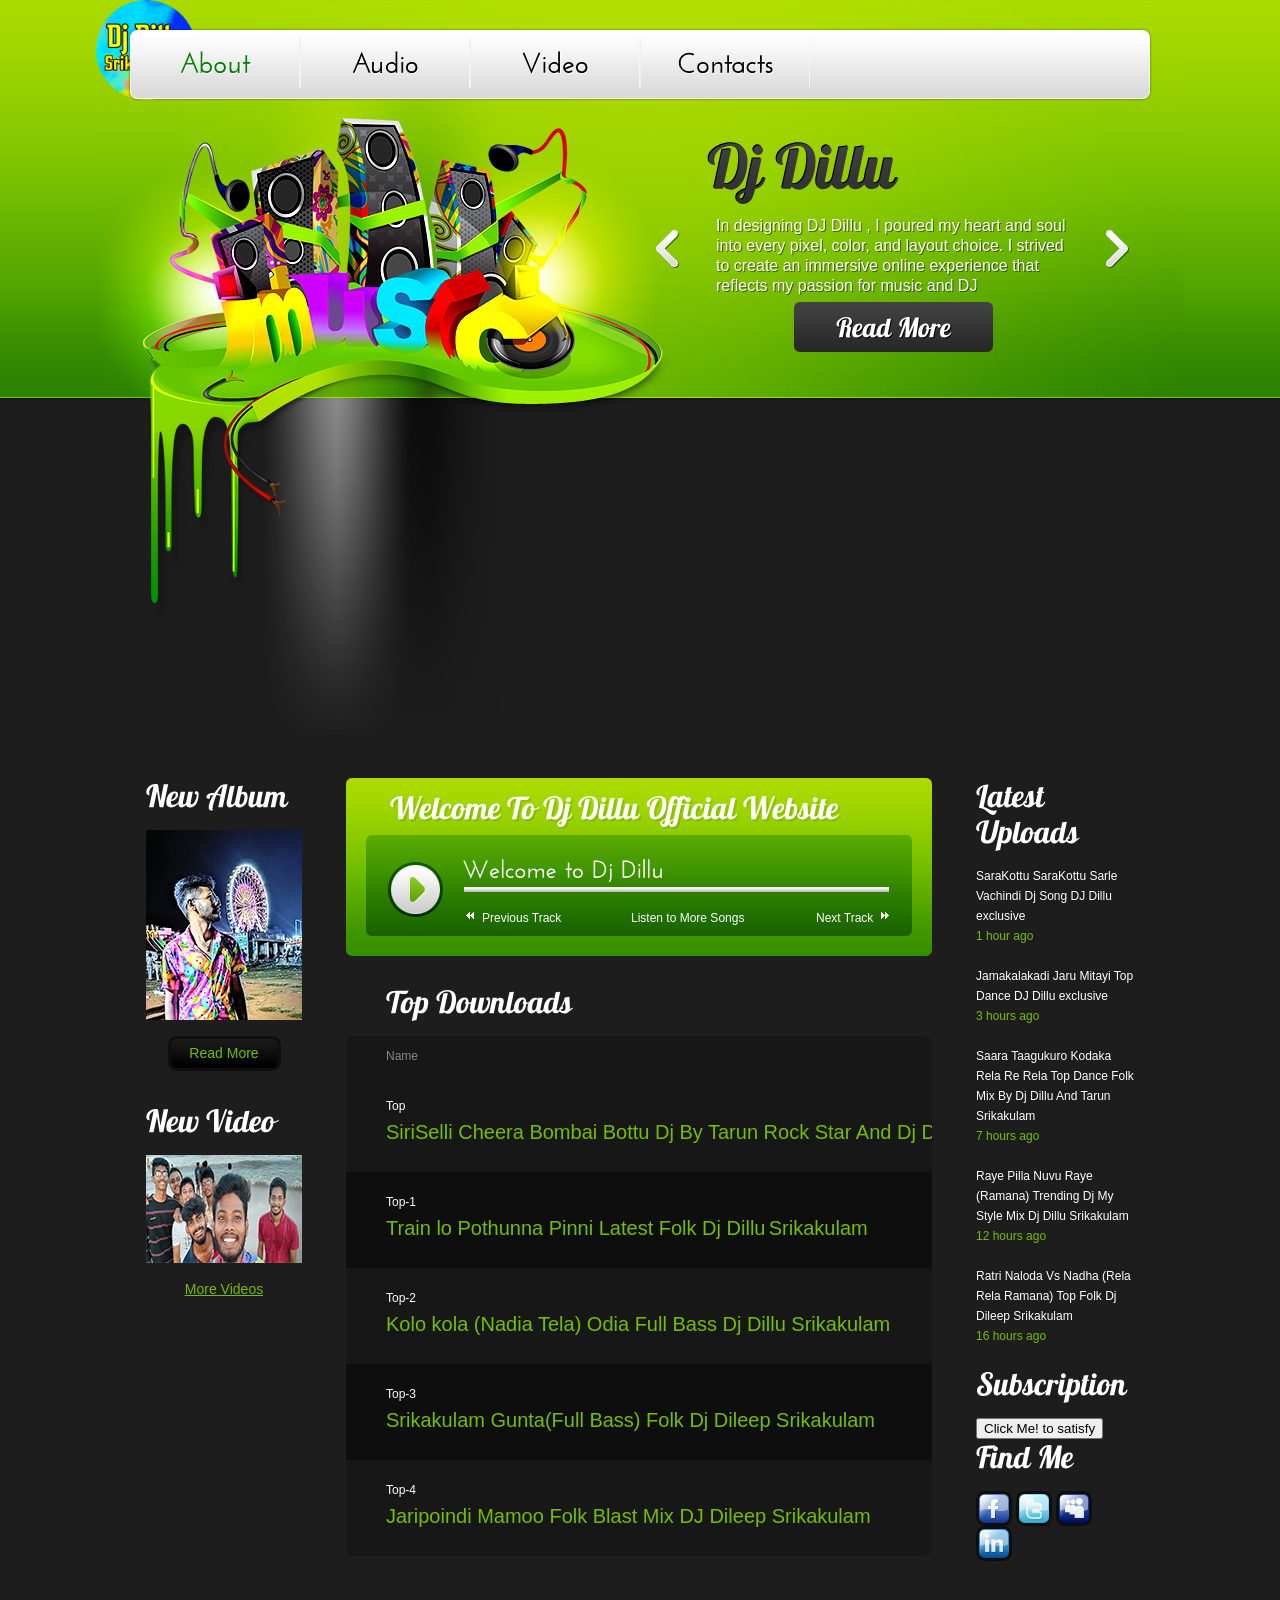
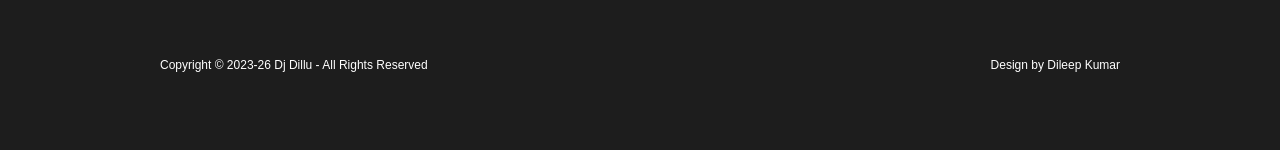
==== commit e00f7c9a: "Neew Phots Added" ====
--- a/index.html
+++ b/index.html
@@ -64,16 +64,16 @@
   <div class="tumbvr">
     <div class="tumbvr-mask"></div>
     <ul>
-      <li><img src="images/DSC02478copy1.jpg" alt=""></li>
-      <li><img src="images/DSC02478copy1.jpg" alt=""></li>
-      <li><img src="images/DSC02478copy1.jpg" alt=""></li>
-      <li><img src="images/DSC02478copy1.jpg" alt=""></li>
-      <li><img src="images/DSC02478copy1.jpg" alt=""></li>
-      <li><img src="images/DSC02478copy1.jpg" alt=""></li>
-      <li><img src="images/DSC02478copy1.jpg" alt=""></li>
-      <li><img src="images/DSC02478copy1.jpg" alt=""></li>
-      <li><img src="images/DSC02478copy1.jpg" alt=""></li>
-      <li><img src="images/DSC02478copy1.jpg" alt=""></li>
+      <li><img src="images/Dillu.png" alt=""></li>
+      <li><img src="images/Dillu.png" alt=""></li>
+      <li><img src="images/Dillu.png" alt=""></li>
+      <li><img src="images/Dillu.png" alt=""></li>
+      <li><img src="images/Dillu.png" alt=""></li>
+      <li><img src="images/Dillu.png" alt=""></li>
+      <li><img src="images/Dillu.png" alt=""></li>
+      <li><img src="images/Dillu.png" alt=""></li>
+      <li><img src="images/Dillu.png" alt=""></li>
+      <li><img src="images/Dillu.png" alt=""></li>
     </ul>
   </div>
   <div class="header-more"> 
@@ -101,7 +101,7 @@
               <li><a href="#" class="jp-pause"></a></li>
               <li><a href="#" class="jp-prev">Previous Track</a></li>
               <li><a href="#" class="jp-next">Next Track</a></li>
-              <li><a href="#" class="jp-more-songs">Listen to More Songs</a></li>
+              <li><a href="audio.html" class="jp-more-songs">Listen to More Songs</a></li>
             </ul>
             <div class="jp-progress">
               <div class="jp-seek-bar">
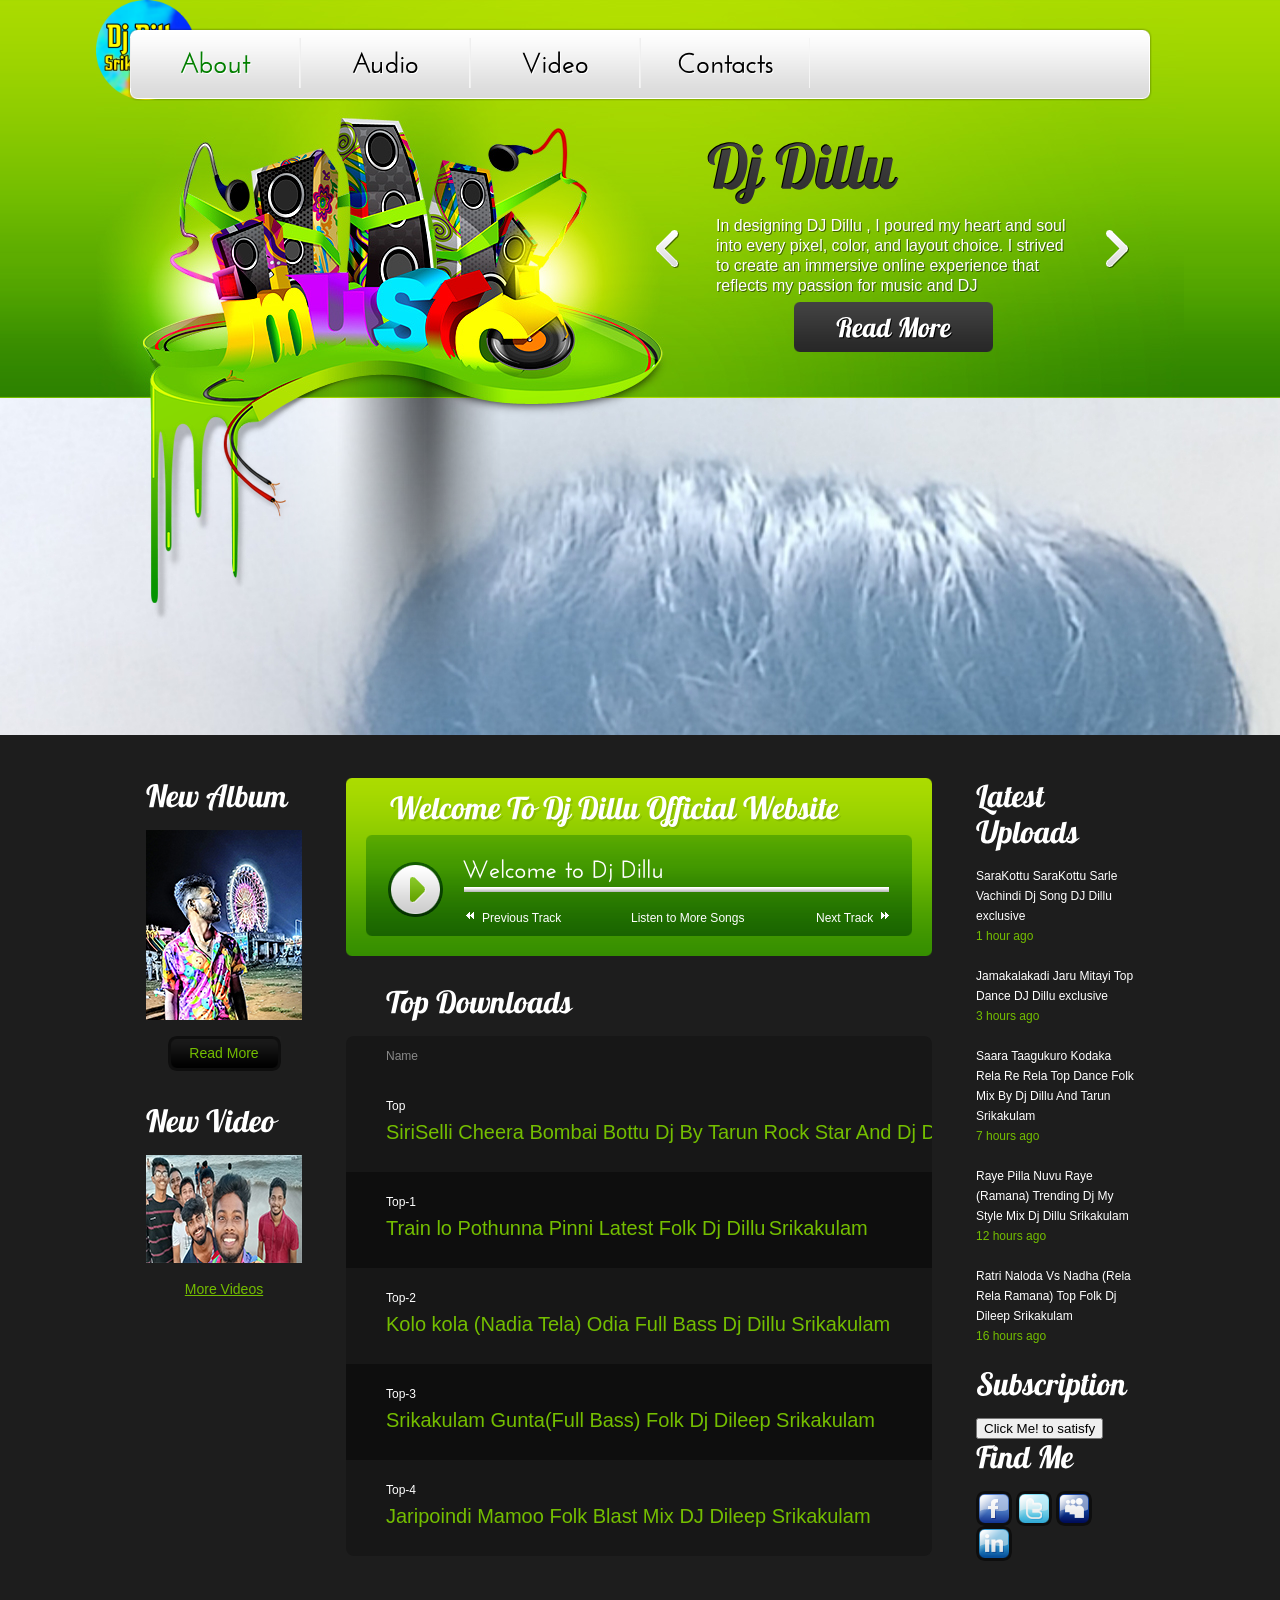
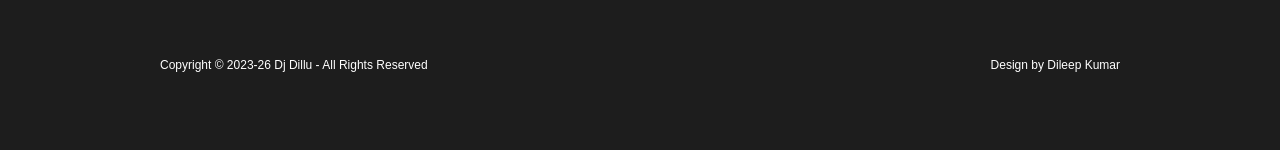
==== commit c695aa96: "Neew Phots Added" ====
--- a/index.html
+++ b/index.html
@@ -64,16 +64,16 @@
   <div class="tumbvr">
     <div class="tumbvr-mask"></div>
     <ul>
-      <li><img src="images/Dillu.png" alt=""></li>
-      <li><img src="images/Dillu.png" alt=""></li>
-      <li><img src="images/Dillu.png" alt=""></li>
-      <li><img src="images/Dillu.png" alt=""></li>
-      <li><img src="images/Dillu.png" alt=""></li>
-      <li><img src="images/Dillu.png" alt=""></li>
-      <li><img src="images/Dillu.png" alt=""></li>
-      <li><img src="images/Dillu.png" alt=""></li>
-      <li><img src="images/Dillu.png" alt=""></li>
-      <li><img src="images/Dillu.png" alt=""></li>
+      <li><img src="images/DjDillu.jpg" alt=""></li>
+      <li><img src="images/DjDillu.jpg" alt=""></li>
+      <li><img src="images/DjDillu.jpg" alt=""></li>
+      <li><img src="images/DjDillu.jpg" alt=""></li>
+      <li><img src="images/DjDillu.jpg" alt=""></li>
+      <li><img src="images/DjDillu.jpg" alt=""></li>
+      <li><img src="images/DjDillu.jpg" alt=""></li>
+      <li><img src="images/DjDillu.jpg" alt=""></li>
+      <li><img src="images/DjDillu.jpg" alt=""></li>
+      <li><img src="images/DjDillu.jpg" alt=""></li>
     </ul>
   </div>
   <div class="header-more"> 
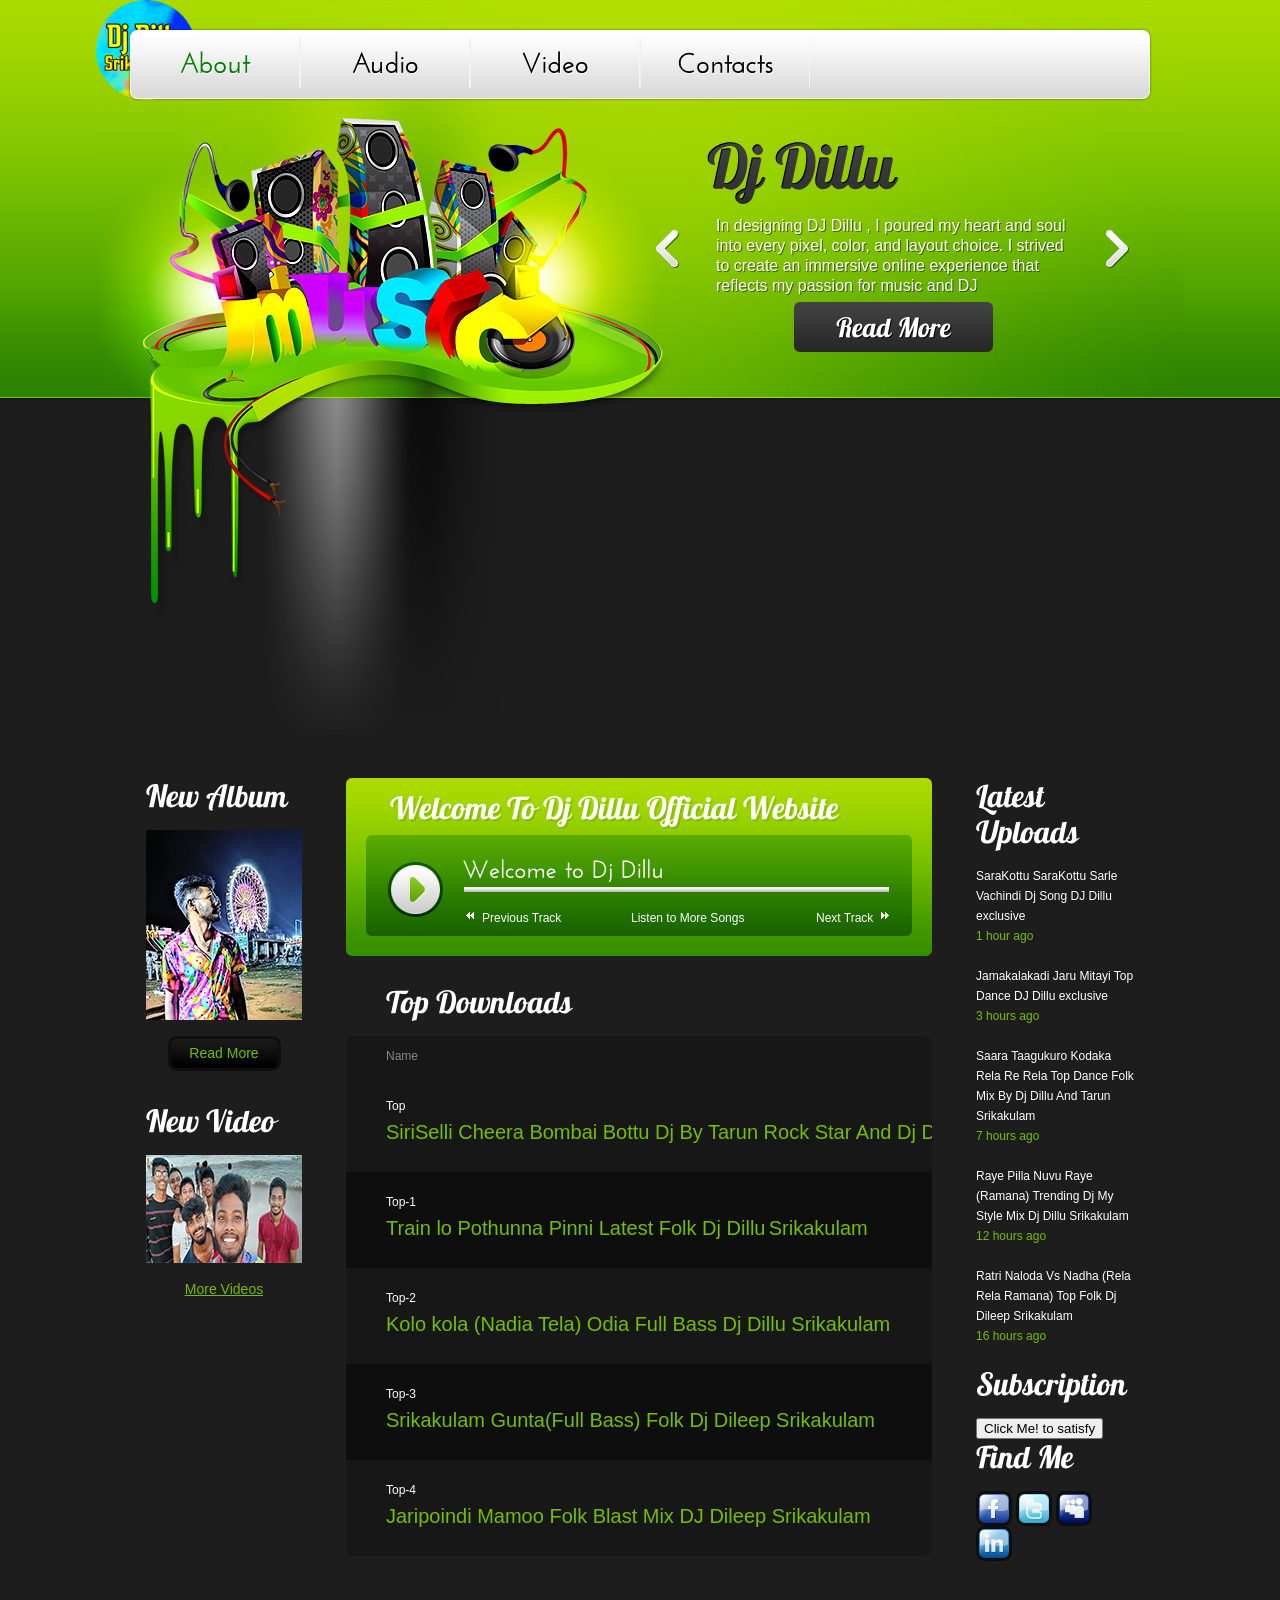
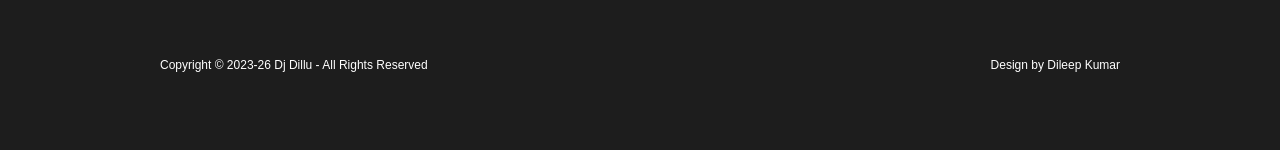
==== commit 98ec011d: "Neew Phots Added" ====
--- a/index.html
+++ b/index.html
@@ -64,16 +64,16 @@
   <div class="tumbvr">
     <div class="tumbvr-mask"></div>
     <ul>
-      <li><img src="images/DjDillu.jpg" alt=""></li>
-      <li><img src="images/DjDillu.jpg" alt=""></li>
-      <li><img src="images/DjDillu.jpg" alt=""></li>
-      <li><img src="images/DjDillu.jpg" alt=""></li>
-      <li><img src="images/DjDillu.jpg" alt=""></li>
-      <li><img src="images/DjDillu.jpg" alt=""></li>
-      <li><img src="images/DjDillu.jpg" alt=""></li>
-      <li><img src="images/DjDillu.jpg" alt=""></li>
-      <li><img src="images/DjDillu.jpg" alt=""></li>
-      <li><img src="images/DjDillu.jpg" alt=""></li>
+      <li><img src="images/Dillu.png" alt=""></li>
+      <li><img src="images/Dillu.png" alt=""></li>
+      <li><img src="images/Dillu.png" alt=""></li>
+      <li><img src="images/Dillu.png" alt=""></li>
+      <li><img src="images/Dillu.png" alt=""></li>
+      <li><img src="images/Dillu.png" alt=""></li>
+      <li><img src="images/Dillu.png" alt=""></li>
+      <li><img src="images/Dillu.png" alt=""></li>
+      <li><img src="images/Dillu.png" alt=""></li>
+      <li><img src="images/Dillu.png" alt=""></li>
     </ul>
   </div>
   <div class="header-more"> 
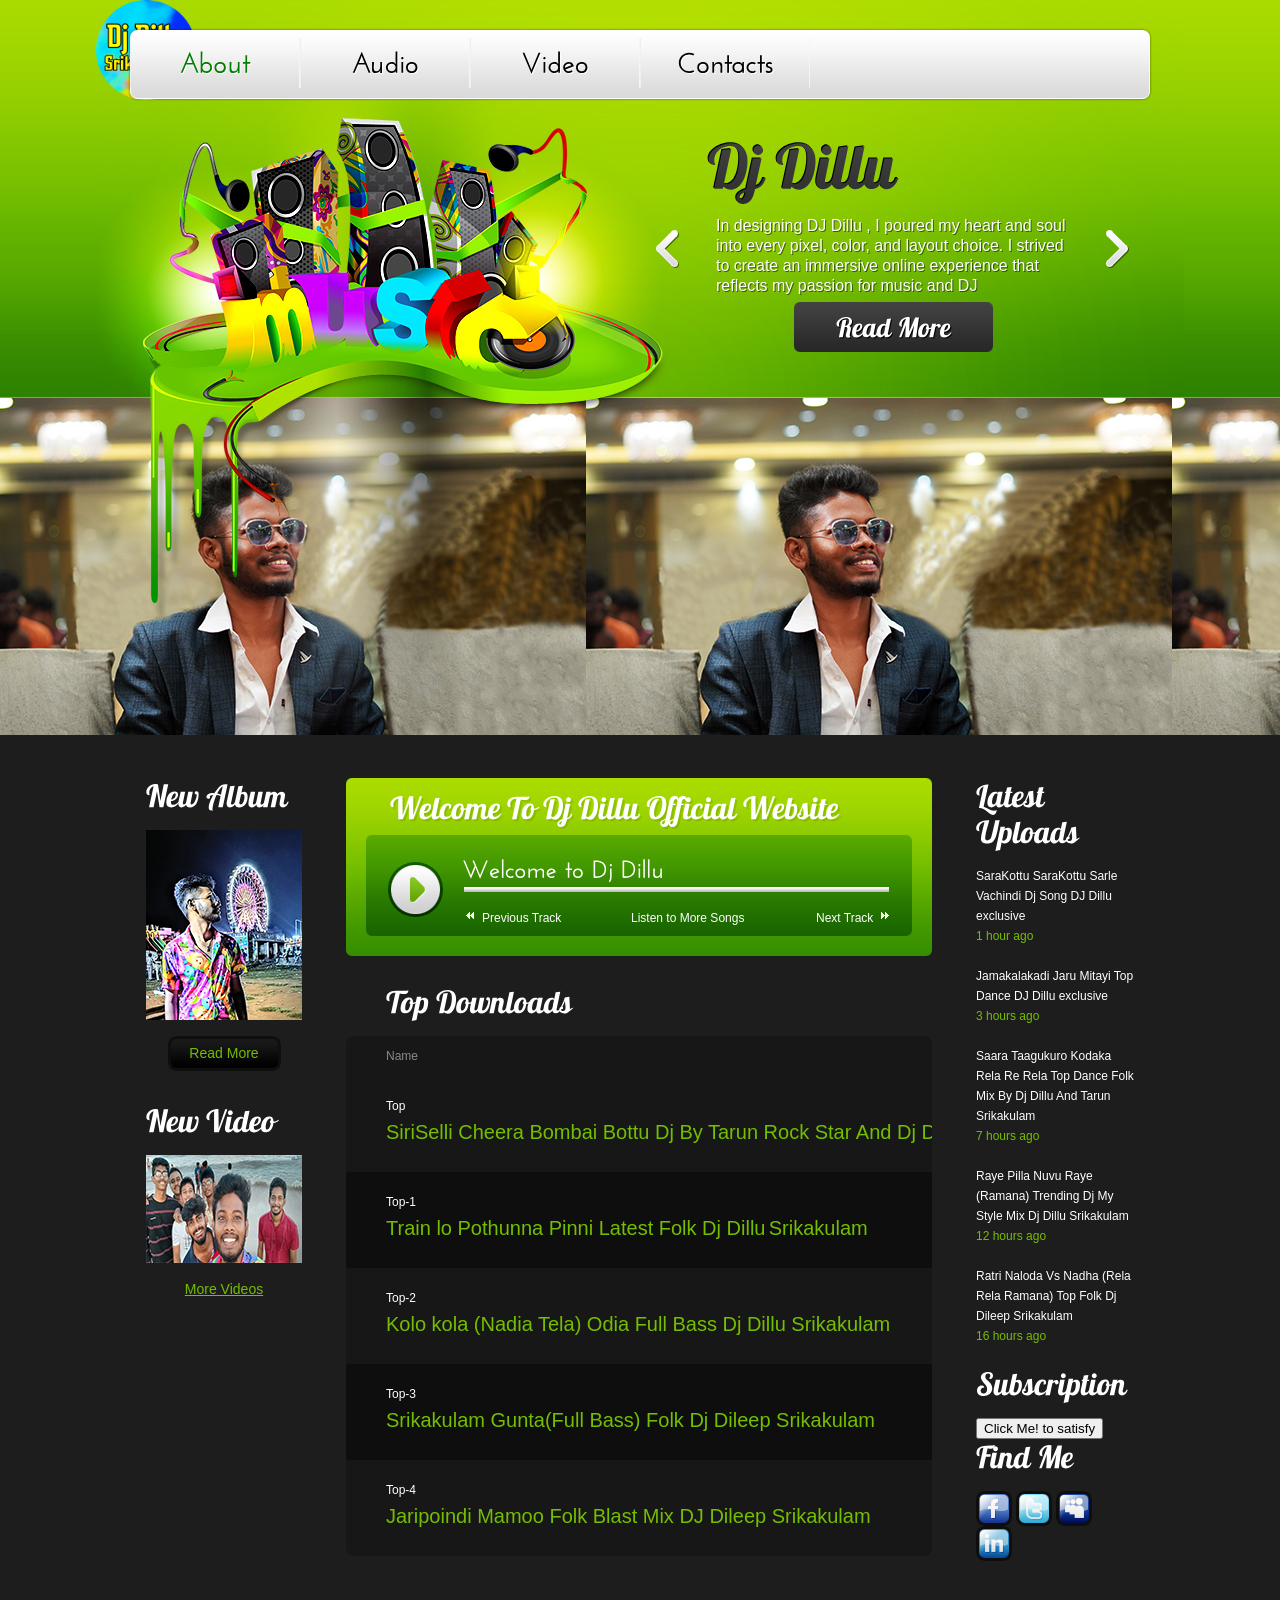
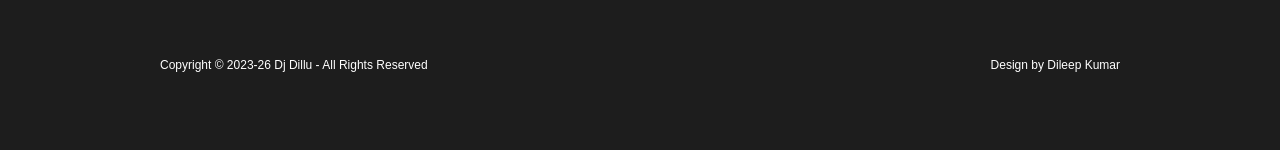
==== commit 57b16ca3: "Neew Phots Added" ====
--- a/index.html
+++ b/index.html
@@ -64,16 +64,19 @@
   <div class="tumbvr">
     <div class="tumbvr-mask"></div>
     <ul>
-      <li><img src="images/Dillu.png" alt=""></li>
-      <li><img src="images/Dillu.png" alt=""></li>
-      <li><img src="images/Dillu.png" alt=""></li>
-      <li><img src="images/Dillu.png" alt=""></li>
-      <li><img src="images/Dillu.png" alt=""></li>
-      <li><img src="images/Dillu.png" alt=""></li>
-      <li><img src="images/Dillu.png" alt=""></li>
-      <li><img src="images/Dillu.png" alt=""></li>
-      <li><img src="images/Dillu.png" alt=""></li>
-      <li><img src="images/Dillu.png" alt=""></li>
+      <!-- <li><img src="images/Dillu.png" alt=""></li>
+      <li><img src="images/Dillu.png" alt=""></li>
+      <li><img src="images/Dillu.png" alt=""></li>
+      <li><img src="images/Dillu.png" alt=""></li>
+      <li><img src="images/Dillu.png" alt=""></li>
+      <li><img src="images/Dillu.png" alt=""></li>
+      <li><img src="images/Dillu.png" alt=""></li>
+      <li><img src="images/Dillu.png" alt=""></li>
+      <li><img src="images/Dillu.png" alt=""></li>
+      <li><img src="images/Dillu.png" alt=""></li> -->
+      <li><img src="images/DSC02478copy1.jpg" alt=""></li>
+      <li><img src="images/DSC02478copy1.jpg" alt=""></li>
+      <li><img src="images/DSC02478copy1.jpg" alt=""></li>
     </ul>
   </div>
   <div class="header-more"> 
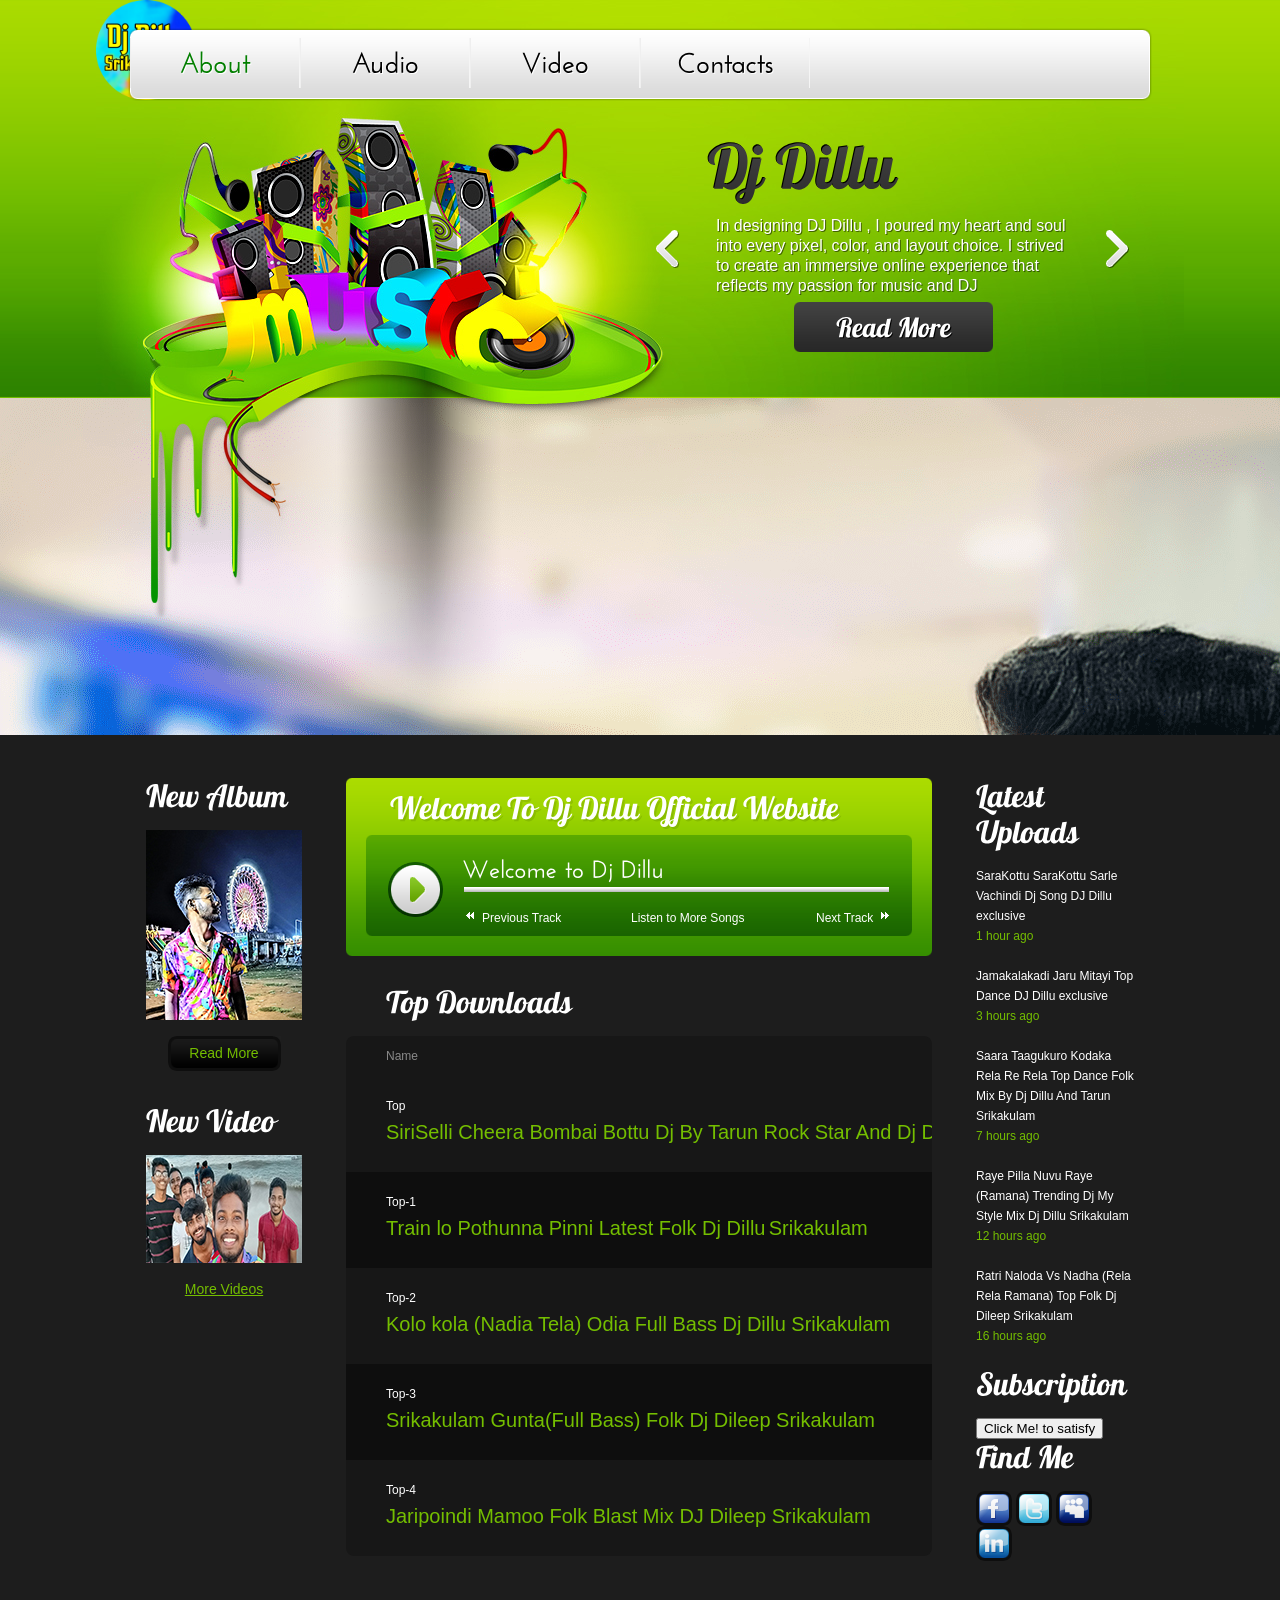
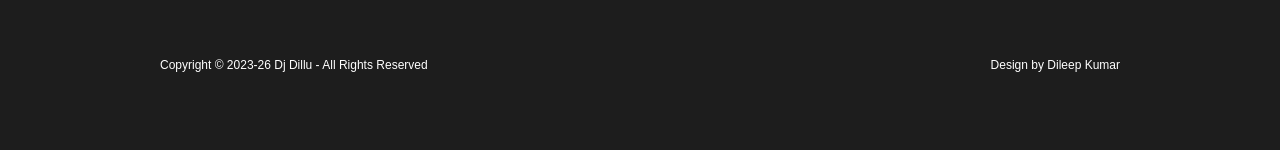
==== commit 8d37857d: "New Phots Added" ====
--- a/index.html
+++ b/index.html
@@ -64,19 +64,19 @@
   <div class="tumbvr">
     <div class="tumbvr-mask"></div>
     <ul>
-      <!-- <li><img src="images/Dillu.png" alt=""></li>
-      <li><img src="images/Dillu.png" alt=""></li>
-      <li><img src="images/Dillu.png" alt=""></li>
-      <li><img src="images/Dillu.png" alt=""></li>
-      <li><img src="images/Dillu.png" alt=""></li>
-      <li><img src="images/Dillu.png" alt=""></li>
-      <li><img src="images/Dillu.png" alt=""></li>
-      <li><img src="images/Dillu.png" alt=""></li>
-      <li><img src="images/Dillu.png" alt=""></li>
-      <li><img src="images/Dillu.png" alt=""></li> -->
+      <li><img src="images/Dillu.png" alt=""></li>
+      <li><img src="images/Dillu.png" alt=""></li>
+      <li><img src="images/Dillu.png" alt=""></li>
+      <li><img src="images/Dillu.png" alt=""></li>
+      <li><img src="images/Dillu.png" alt=""></li>
+      <li><img src="images/Dillu.png" alt=""></li>
+      <li><img src="images/Dillu.png" alt=""></li>
+      <li><img src="images/Dillu.png" alt=""></li>
+      <li><img src="images/Dillu.png" alt=""></li>
+      <li><img src="images/Dillu.png" alt=""></li>
+      <!-- <li><img src="images/DSC02478copy1.jpg" alt=""></li>
       <li><img src="images/DSC02478copy1.jpg" alt=""></li>
-      <li><img src="images/DSC02478copy1.jpg" alt=""></li>
-      <li><img src="images/DSC02478copy1.jpg" alt=""></li>
+      <li><img src="images/DSC02478copy1.jpg" alt=""></li> -->
     </ul>
   </div>
   <div class="header-more"> 
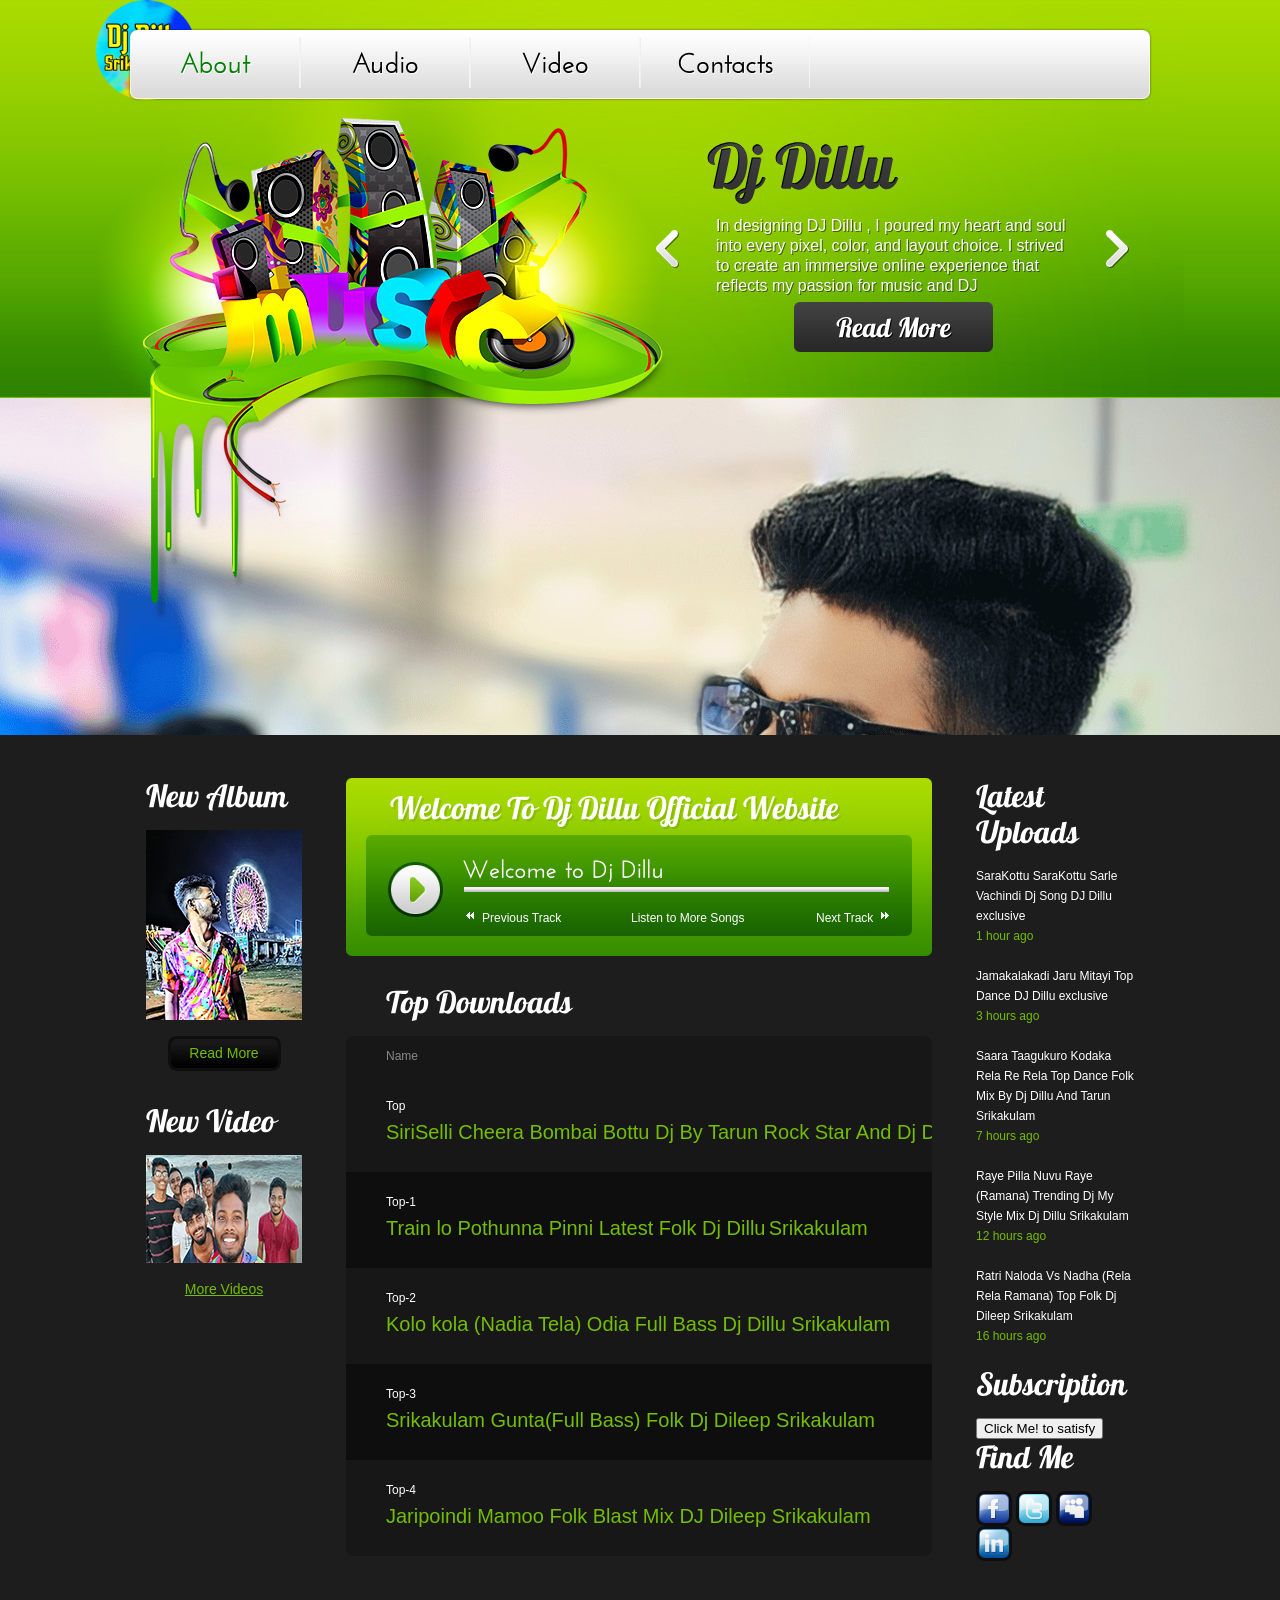
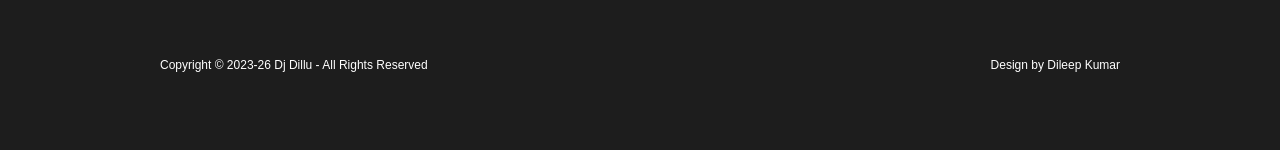
==== commit 8264371d: "New Phots Added" ====
--- a/index.html
+++ b/index.html
@@ -64,16 +64,16 @@
   <div class="tumbvr">
     <div class="tumbvr-mask"></div>
     <ul>
-      <li><img src="images/Dillu.png" alt=""></li>
-      <li><img src="images/Dillu.png" alt=""></li>
-      <li><img src="images/Dillu.png" alt=""></li>
-      <li><img src="images/Dillu.png" alt=""></li>
-      <li><img src="images/Dillu.png" alt=""></li>
-      <li><img src="images/Dillu.png" alt=""></li>
-      <li><img src="images/Dillu.png" alt=""></li>
-      <li><img src="images/Dillu.png" alt=""></li>
-      <li><img src="images/Dillu.png" alt=""></li>
-      <li><img src="images/Dillu.png" alt=""></li>
+      <li><img src="images/Dillu.jpg" alt=""></li>
+      <li><img src="images/Dillu.jpg" alt=""></li>
+      <li><img src="images/Dillu.jpg" alt=""></li>
+      <li><img src="images/Dillu.jpg" alt=""></li>
+      <li><img src="images/Dillu.jpg" alt=""></li>
+      <li><img src="images/Dillu.jpg" alt=""></li>
+      <li><img src="images/Dillu.jpg" alt=""></li>
+      <li><img src="images/Dillu.jpg" alt=""></li>
+      <li><img src="images/Dillu.jpg" alt=""></li>
+      <li><img src="images/Dillu.jpg" alt=""></li>
       <!-- <li><img src="images/DSC02478copy1.jpg" alt=""></li>
       <li><img src="images/DSC02478copy1.jpg" alt=""></li>
       <li><img src="images/DSC02478copy1.jpg" alt=""></li> -->
